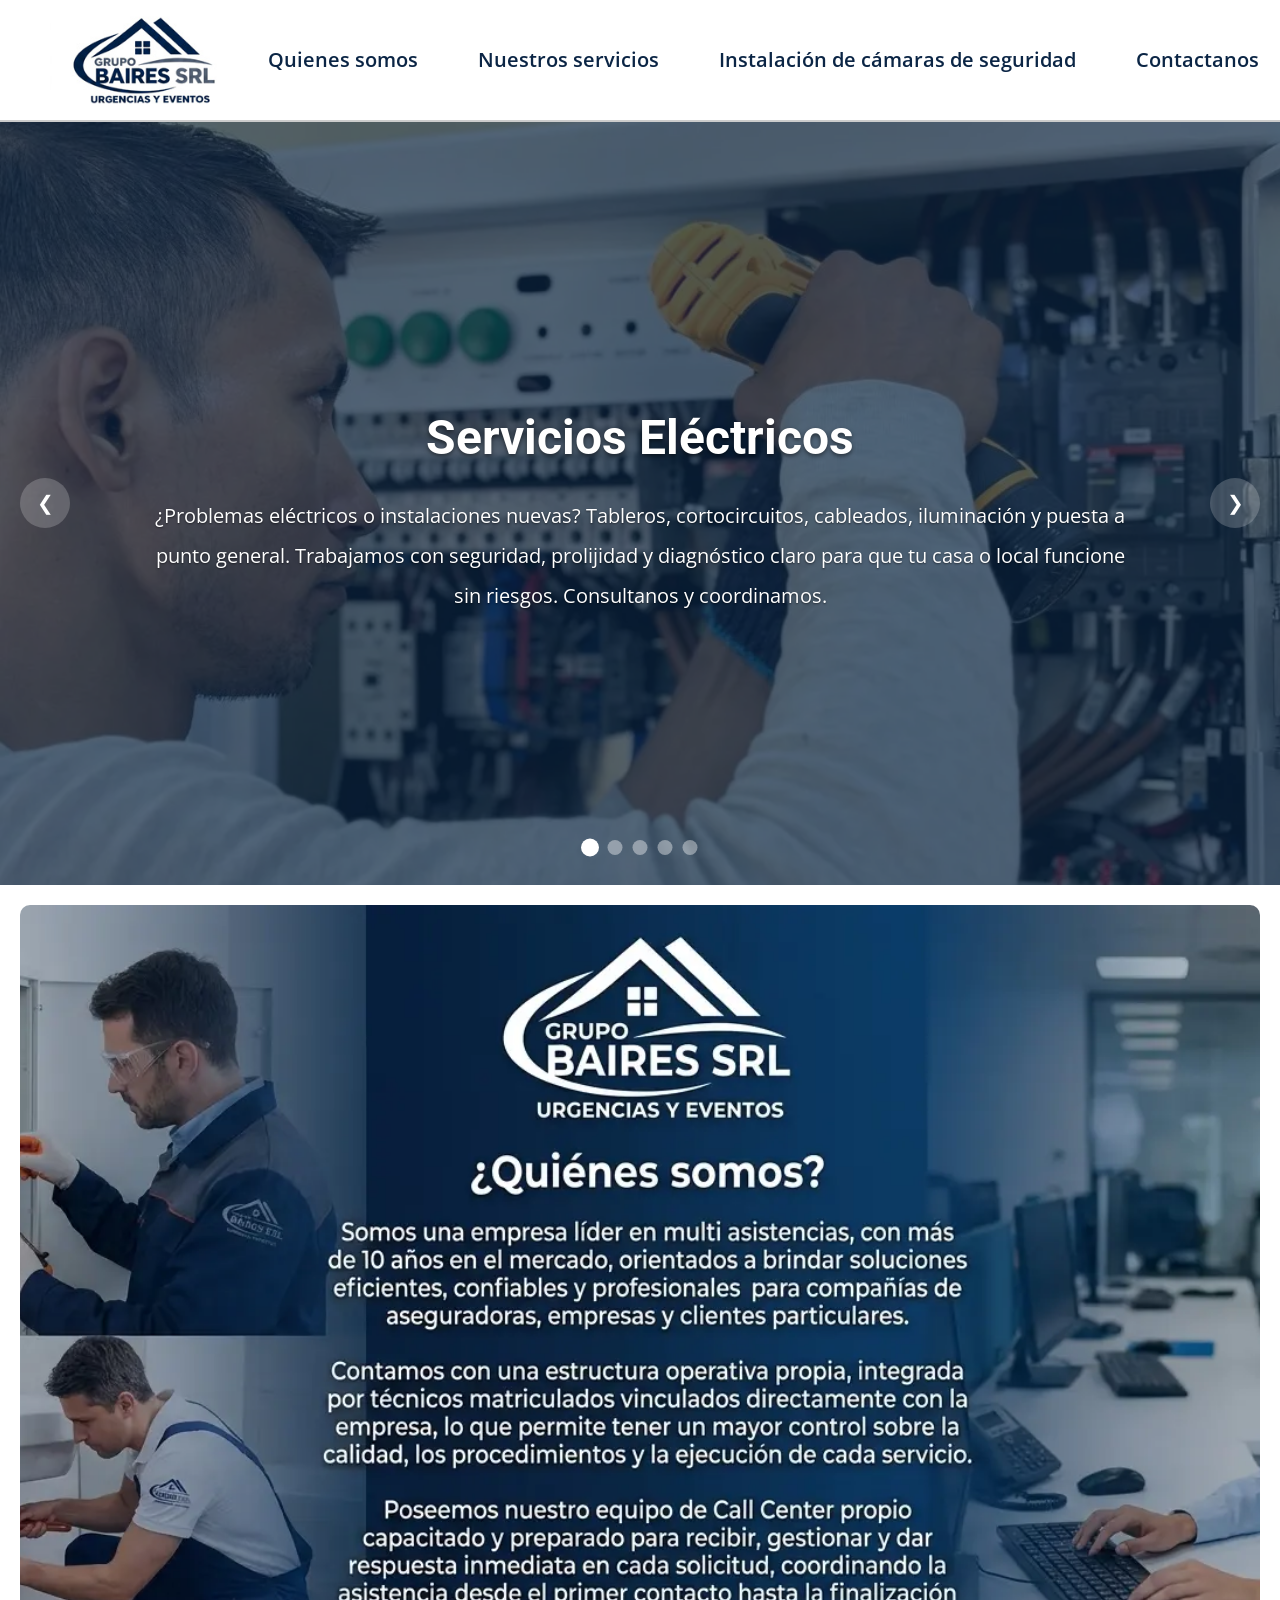
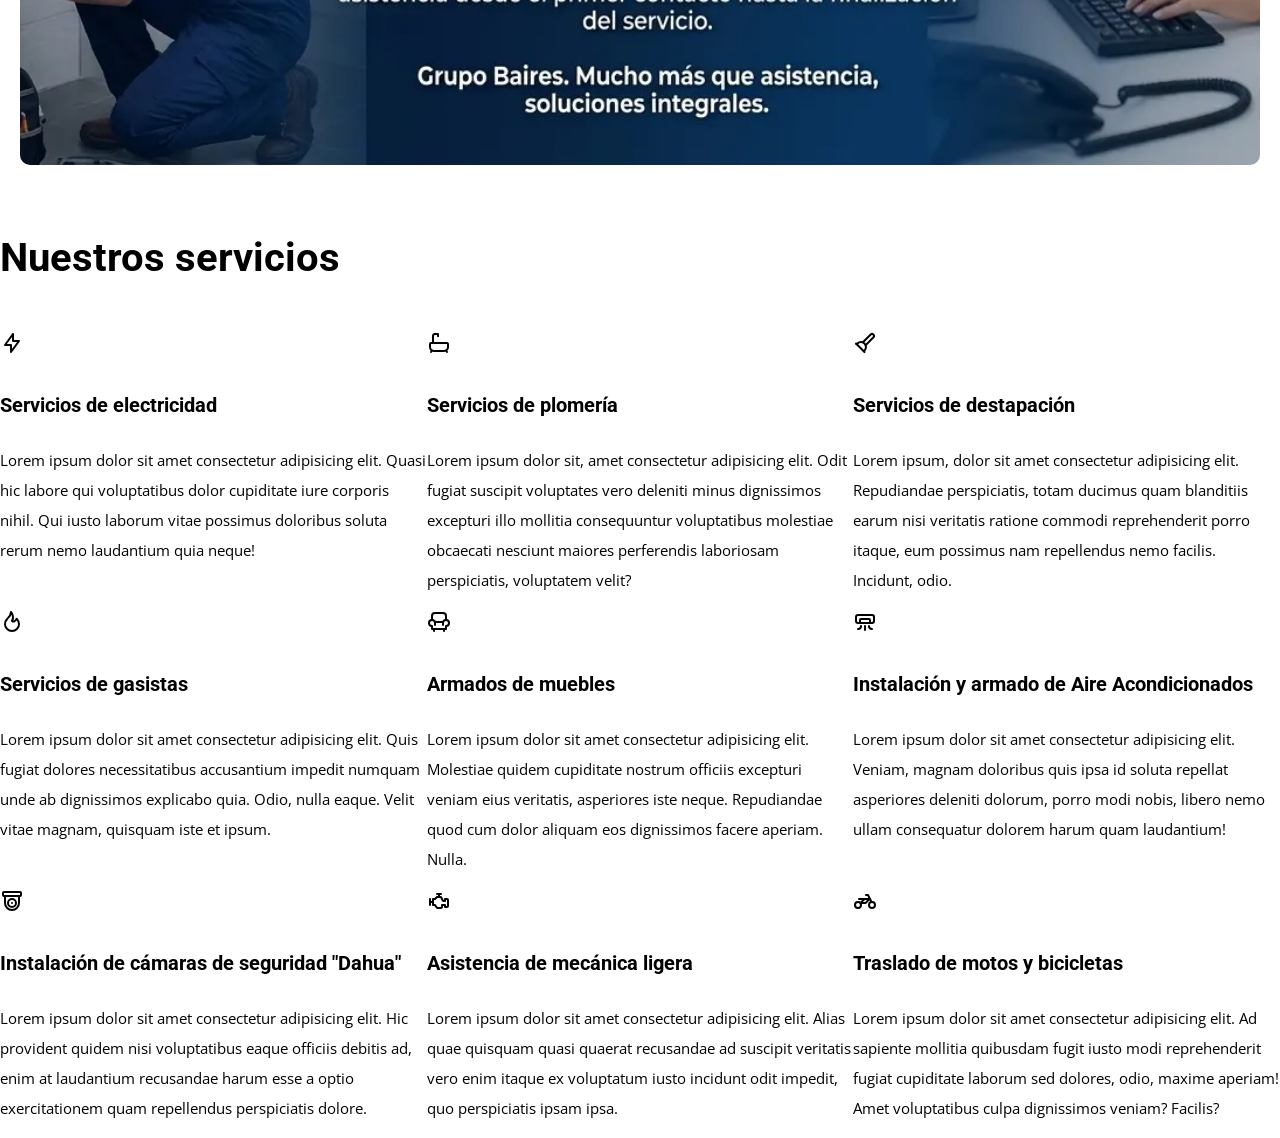
==== Landing Page/Landingpage.html @ 11f23e3d "creación de nuestros servicios e iconos" ====
﻿<!DOCTYPE html>
<html lang="en">
<head>
    <meta charset="UTF-8">
    <meta name="viewport" content="width=device-width, initial-scale=1.0">
    <link rel="stylesheet" href="CSS/style.css">
    <link rel="preload" href="CSS/style.css" as="style">
    <link rel="stylesheet" href="CSS/normalize.css">
    <link rel="preload" href="CSS/normalize.css" as="style">
    <link rel="preconnect" href="https://fonts.googleapis.com">
    <link rel="preconnect" href="https://fonts.gstatic.com" crossorigin>
    <link href="https://fonts.googleapis.com/css2?family=Open+Sans:ital,wght@0,300..800;1,300..800&family=Roboto:ital,wght@0,100..900;1,100..900&display=swap" rel="stylesheet">
    <title>GrupoBaires</title>
</head>
<body>
    <header class="header">
        <a href="Landingpage.html" class="header__logo">
            <img class="logoHeader" src="Assets/LogoHeader.jpg" alt="logo Grupo Baires">
        </a>
        <nav class="navegacion">
            <input type="checkbox" id="menu-toggle" class="menu-toggle">
            <label for="menu-toggle" class="menu-label">
                <span class="menu-line"></span>
                <span class="menu-line"></span>
                <span class="menu-line"></span>
            </label>
            <ul class="navegacion__lista">
                <li><a class="navegacion__enlace" href="#sobre-nosotros">Quienes somos</a></li>
                 <!--   
                Activar planes al momento de tenerlo
                 <li><a class="navegacion__enlace" href="#">Planes</a></li> 
                -->
                 <li><a class="navegacion__enlace" href="#cards-servicios">Nuestros servicios</a></li>
                <li><a class="navegacion__enlace" href="#">Instalación de cámaras de seguridad</a></li>
                <li><a class="navegacion__enlace" href="#">Contactanos</a></li>
                <li><a class="navegacion__enlace" href="#">Corporativo</a></li>
            </ul>
        </nav>
    </header>
    <main>
<!-- ==============================================CAROUSEL===================================================-->
        
        <section class="carousel">
            <div class="carousel__container">
                <div class="carousel__slides">
                    <div class="carousel__slide carousel__slide--active" style="background-image: url('Assets/Electricista.webp')">
                        <div class="carousel__overlay"></div>
                        <div class="carousel__content">
                            <h2 class="carousel__title">Servicios Eléctricos</h2>
                            <p class="carousel__text">¿Problemas eléctricos o instalaciones nuevas?
Tableros, cortocircuitos, cableados, iluminación y puesta a punto general. Trabajamos con seguridad, prolijidad y diagnóstico claro para que tu casa o local funcione sin riesgos.
Consultanos y coordinamos.</p>
                        </div>
                    </div>
                    <div class="carousel__slide" style="background-image: url('Assets/Plomeria.webp')">
                        <div class="carousel__overlay"></div>
                        <div class="carousel__content">
                            <h2 class="carousel__title">Plomería</h2>
                            <p class="carousel__text">Filtraciones, pérdidas, griferías, cañerías, tanques y destapaciones. Atendemos desde el arreglo puntual hasta el mantenimiento integral, cuidando cada detalle.
                            Escribinos y te asesoramos.</p>
                        </div>
                    </div>
                    <div class="carousel__slide" style="background-image: url('Assets/tecnicoaire.webp')">
                        <div class="carousel__overlay"></div>
                        <div class="carousel__content">
                            <h2 class="carousel__title">Servicio de instalación y mantenimiento de aires acondicionados</h2>
                            <p class="carousel__text">¿Necesitás instalar tu aire acondicionado? Trabajo prolijo, seguro y con presupuesto claro. Escribinos y coordinamos visita.</p>
                        </div>
                    </div>
                    
                    <div class="carousel__slide" style="background-image: url('Assets/camara.webp')">
                        <div class="carousel__overlay"></div>
                        <div class="carousel__content">
                            <h2 class="carousel__title">Instalación de cámaras de seguridad</h2>
                            <p class="carousel__text">Instalamos sistemas de videovigilancia Dahua con imagen en alta definición, visión nocturna y acceso remoto en tiempo real. Cableado prolijo, configuración completa y asesoramiento en los puntos clave de cobertura.
                            Consultanos por presupuesto a medida.</p>
                        </div>
                    </div>
                    
                    <div class="carousel__slide" style="background-image: url('Assets/CallCenter.webp')">
                        <div class="carousel__overlay"></div>
                        <div class="carousel__content">
                            <h2 class="carousel__title">Centro de Llamadas</h2>
                            <p class="carousel__text">Contamos con Call Center propio las 24 horas, los 7 días de la semana. Sin bots eternos ni demoras: atención directa para urgencias, seguimiento de casos y coordinación inmediata.
                            Grupo Baires SRL — Tu urgencia no espera, nosotros tampoco.</p>
                        </div>
                    </div>
                </div>

                <button class="carousel__btn carousel__btn--prev">&#10094;</button>
                <button class="carousel__btn carousel__btn--next">&#10095;</button>

                <div class="carousel__indicators" id="carousel-indicators">
                    <!-- Los indicadores se generan automáticamente por JS -->
                </div>
            </div>
        </section>

<!--=============================================Quienes Somos========================================================-->
        
        <section id="sobre-nosotros" class="quienesSomos">
            <div class="quienesSomos__Imagen"></div>
        </section>

<!--=========================================Nuestros Servicios=======================================================-->
        <div class="nuestros__servicios">
            <h2 class="nuestros__servicios--titulo">Nuestros servicios</h2>
        </div>

        <section id="cards-servicios" class="box__card">
            <div class="box__card--servicio">
                <img src="Assets/icons/rayo.svg">
                <h3 class="box__card--h3">Servicios de electricidad</h3>
                <p class="box__card--parrafo">Lorem ipsum dolor sit amet consectetur adipisicing elit. Quasi hic labore qui voluptatibus dolor cupiditate iure corporis nihil. Qui iusto laborum vitae possimus doloribus soluta rerum nemo laudantium quia neque!</p>
            </div>
            <div class="box__card--servicio">
               <img src="Assets/icons/bath.svg">
                <h3 class="box__card--h3">Servicios de plomería</h3>
                <p class="box__card--parrafo">Lorem ipsum dolor sit, amet consectetur adipisicing elit. Odit fugiat suscipit voluptates vero deleniti minus dignissimos excepturi illo mollitia consequuntur voluptatibus molestiae obcaecati nesciunt maiores perferendis laboriosam perspiciatis, voluptatem velit?</p>
            </div>
            <div class="box__card--servicio">
                <img src="Assets/icons/destapacion.svg">
                <h3 class="box__card--h3">Servicios de destapación</h3>
                <p class="box__card--parrafo">Lorem ipsum, dolor sit amet consectetur adipisicing elit. Repudiandae perspiciatis, totam ducimus quam blanditiis earum nisi veritatis ratione commodi reprehenderit porro itaque, eum possimus nam repellendus nemo facilis. Incidunt, odio.</p>
            </div>
            <div class="box__card--servicio">
                <img src="Assets/icons/flame.svg">
                <h3 class="box__card--h3">Servicios de gasistas</h3>
                <p class="box__card--parrafo">Lorem ipsum dolor sit amet consectetur adipisicing elit. Quis fugiat dolores necessitatibus accusantium impedit numquam unde ab dignissimos explicabo quia. Odio, nulla eaque. Velit vitae magnam, quisquam iste et ipsum.</p>
            </div>
            <div class="box__card--servicio">
                <img src="Assets/icons/armchair-2.svg">
                <h3 class="box__card--h3">Armados de muebles</h3>
                <p class="box__card--parrafo">Lorem ipsum dolor sit amet consectetur adipisicing elit. Molestiae quidem cupiditate nostrum officiis excepturi veniam eius veritatis, asperiores iste neque. Repudiandae quod cum dolor aliquam eos dignissimos facere aperiam. Nulla.</p>
            </div>
            <div class="box__card--servicio">
                <img src="Assets/icons/air-conditioning.svg">
                <h3 class="box__card--h3">Instalación y armado de Aire Acondicionados</h3>
                <p class="box__card--parrafo">Lorem ipsum dolor sit amet consectetur adipisicing elit. Veniam, magnam doloribus quis ipsa id soluta repellat asperiores deleniti dolorum, porro modi nobis, libero nemo ullam consequatur dolorem harum quam laudantium!</p>
            </div>
            <div class="box__card--servicio">
                <img src="Assets/icons/device-cctv.svg">
                <h3 class="box__card--h3">Instalación de cámaras de seguridad "Dahua"</h3>
                <p class="box__card--parrafo">Lorem ipsum dolor sit amet consectetur adipisicing elit. Hic provident quidem nisi voluptatibus eaque officiis debitis ad, enim at laudantium recusandae harum esse a optio exercitationem quam repellendus perspiciatis dolore.</p>
            </div>
            <div class="box__card--servicio">
                <img src="Assets/icons/engine.svg">
                <h3 class="box__card--h3">Asistencia de mecánica ligera</h3>
                <p class="box__card--parrafo">Lorem ipsum dolor sit amet consectetur adipisicing elit. Alias quae quisquam quasi quaerat recusandae ad suscipit veritatis vero enim itaque ex voluptatum iusto incidunt odit impedit, quo perspiciatis ipsam ipsa.</p>
            </div>
            <div class="box__card--servicio">
                <img src="Assets/icons/motorbike.svg">
                <h3 class="box__card--h3">Traslado de motos y bicicletas</h3>
                <p class="box__card--parrafo">Lorem ipsum dolor sit amet consectetur adipisicing elit. Ad sapiente mollitia quibusdam fugit iusto modi reprehenderit fugiat cupiditate laborum sed dolores, odio, maxime aperiam! Amet voluptatibus culpa dignissimos veniam? Facilis?</p>
            </div>
        </section>


    </main>
    <script>
        const slides = document.querySelectorAll('.carousel__slide');
        const totalSlides = slides.length;
        let currentSlide = 0;
        const indicatorsContainer = document.getElementById('carousel-indicators');

        // Generar indicadores dinámicamente
        slides.forEach((_, i) => {
            const span = document.createElement('span');
            span.classList.add('carousel__indicator');
            if (i === 0) span.classList.add('carousel__indicator--active');
            span.setAttribute('data-slide', i);
            span.addEventListener('click', () => {
                updateSlide(i);
                resetTimer();
            });
            indicatorsContainer.appendChild(span);
        });

        const indicators = document.querySelectorAll('.carousel__indicator');

        function updateSlide(index) {
            currentSlide = index;
            slides.forEach((slide, i) => {
                slide.classList.toggle('carousel__slide--active', i === currentSlide);
            });
            indicators.forEach((ind, i) => {
                ind.classList.toggle('carousel__indicator--active', i === currentSlide);
            });
        }

        function nextSlide() {
            currentSlide = (currentSlide + 1) % totalSlides;
            updateSlide(currentSlide);
        }

        function prevSlide() {
            currentSlide = (currentSlide - 1 + totalSlides) % totalSlides;
            updateSlide(currentSlide);
        }

        document.querySelector('.carousel__btn--next').addEventListener('click', () => {
            nextSlide();
            resetTimer();
        });

        document.querySelector('.carousel__btn--prev').addEventListener('click', () => {
            prevSlide();
            resetTimer();
        });

        indicators.forEach(ind => {
            ind.addEventListener('click', () => {
                const index = parseInt(ind.getAttribute('data-slide'));
                updateSlide(index);
                resetTimer();
            });
        });

        let timer = setInterval(nextSlide, 10000);

        function resetTimer() {
            clearInterval(timer);
            timer = setInterval(nextSlide, 10000);
        }
    </script>
</body>
</html>
---- Landing Page/CSS/style.css ----
:root{
    --azulMarino: #0B2545;
    --azulAcero: #134074;
    --grisMuyclaro: #EEF4F8;
    --blanco: #ffffff;
    --grisNeutro: #94A3B8;
    --fuenteHeading: 'Roboto', sans-serif;
    --fuenteParrafo: 'Open Sans', sans-serif;
}

/* Globales */

html{
    font-size: 62.5%;
    box-sizing: border-box;
}
html {
    scroll-behavior: smooth;
}

*, *:before, *:after{
    box-sizing: inherit;
}

body{
    font-size: 16px;
    font-family: var(--fuenteParrafo);
    line-height: 2;
    margin: 0;
}

h1, h2, h3,h4 {
    font-family: var(--fuenteHeading);
}
h1{
    font-size: 4.8rem;
}
h2 {
    font-size: 4rem;
}
h3{
    font-size: 3.2rem;
}
h4{
    font-size: 2.8rem;
}

/* Header */

.header {
  display: flex;
  justify-content: space-between;
  align-items: center;
  padding: 1rem 5rem;
  position: fixed;
  top: 0;
  left: 0;
  width: 100%;
  z-index: 1000;
  border-bottom: 0.2rem solid #ccc;
  background: var(--blanco);
}

/* Espacio para que el contenido no quede debajo del header fijo */
body {
    padding-top: 12rem;
}

/* Scroll suave al navegar por anclas */
html {
    scroll-behavior: smooth;
    scroll-padding-top: 12rem; /* Evita que el header tape el inicio de la sección */
}

.header__logo {
    width: 100%;
    text-align: left;
}

.logoHeader {
    height: 10rem;
    width: auto;
    display: block;
}

/* Navegación desktop */
.navegacion {
    margin: 0;
}

.navegacion__lista {
    display: flex;
    gap: 4rem;
    list-style: none;
    margin: 0;
    padding: 0;
}

.navegacion__enlace {
    font-size: 2rem;
    text-decoration: none;
    color: var(--azulMarino);
    font-weight: 600;
    padding: 0.5rem 1rem;
    border-radius: 0.5rem;
    transition: background 0.3s ease, color 0.3s ease;
    white-space: nowrap;
}

.navegacion__enlace:hover {
    background: var(--azulAcero);
    color: var(--blanco);
}

/* Checkbox para menú móvil (oculto) */
.menu-toggle {
    display: none;
}

/* Etiqueta hamburguesa - 3 rayas */
.menu-label {
    display: none;
    cursor: pointer;
    width: 3rem;
    height: 2rem;
    position: relative;
    z-index: 1001;
}

.menu-line {
    display: block;
    width: 100%;
    height: 0.3rem;
    background: var(--azulMarino);
    margin: 0.4rem 0;
    transition: all 0.3s ease;
    border-radius: 0.2rem;
}

/* Animación al abrir menú */
.menu-toggle:checked ~ .menu-label .menu-line:nth-child(1) {
    transform: rotate(45deg) translate(0.5rem, 0.5rem);
}
.menu-toggle:checked ~ .menu-label .menu-line:nth-child(2) {
    opacity: 0;
}
.menu-toggle:checked ~ .menu-label .menu-line:nth-child(3) {
    transform: rotate(-45deg) translate(0.5rem, -0.5rem);
}

/* Responsive - Tablets */
@media (max-width: 1024px) {
    html {
        font-size: 55%;
    }
    .header {
        padding: 1rem 4rem;
    }
    .navegacion__lista {
        gap: 3rem;
    }
}

/* Responsive - Móviles */
@media (max-width: 768px) {
    .header {
        padding: 1rem 2rem;
        flex-direction: column;
    }

    .header__logo {
        width: 100%;
        text-align: center;
        margin-bottom: 1rem;
    }

    .logoHeader {
        height: 10rem;
        width: auto;
        display: block;
        margin: 0 auto;
    }

    .menu-label {
        display: block;
    }

    .navegacion {
        width: 100%;
        margin-top: 1rem;
    }

    .navegacion__lista {
        flex-direction: column;
        gap: 2rem;
        width: 100%;
        text-align: center;
        padding: 2rem 0;
        background: var(--grisMuyclaro);
        position: absolute;
        top: 100%;
        left: 0;
        right: 0;
        display: none;
        box-shadow: 0 2rem 1rem rgba(0,0,0,0.1);
        z-index: 999;
    }

    .navegacion__enlace {
        font-size: 2.5rem;
        display: block;
        padding: 1rem 0;
    }

    /* Mostrar menú cuando se activa el checkbox */
    .menu-toggle:checked ~ .navegacion__lista {
        display: flex;
    }
}

/* Móviles muy pequeños */
@media (max-width: 480px) {
    html {
        font-size: 50%;
    }
    .header {
        padding: 1rem 1.5rem;
    }
}

/* ========================================
   CARRUSEL DINÁMICO
   ======================================== */

.carousel {
    width: 100%;
    height: 85vh;
    overflow: hidden;
    position: relative;
    display: flex;
    align-items: center;
    justify-content: center;
}

.carousel__container {
    width: 100%;
    height: 100%;
    position: relative;
    overflow: hidden;
}

.carousel__slides {
    width: 100%;
    height: 100%;
    position: relative;
}

.carousel__slide {
    position: absolute;
    top: 0;
    left: 0;
    width: 100%;
    height: 100%;
    background-size: cover;
    background-position: center;
    background-repeat: no-repeat;
    display: flex;
    align-items: center;
    justify-content: center;
    opacity: 0;
    visibility: hidden;
    transition: opacity 1.5s ease-in-out, transform 1.5s ease-in-out;
    transform: scale(1);
}

.carousel__slide--active {
    opacity: 1;
    visibility: visible;
    z-index: 1;
}

.carousel__slide:hover {
    transform: scale(1.02);
}

.carousel__overlay {
    position: absolute;
    top: 0;
    left: 0;
    width: 100%;
    height: 100%;
    background: rgba(11, 37, 69, 0.7); /* --azulMarino con 70% opacidad */
    z-index: 1;
}

.carousel__content {
    position: relative;
    z-index: 2;
    color: var(--blanco);
    text-align: center;
    padding: 0 2rem;
    max-width: 80%;
}

.carousel__title {
    font-family: var(--fuenteHeading);
    font-size: 4.8rem;
    margin: 0 0 1rem 0;
    text-shadow: 0 0.2rem 0.4rem rgba(0, 0, 0, 0.5);
}

.carousel__text {
    font-family: var(--fuenteParrafo);
    font-size: 2rem;
    margin: 0;
    text-shadow: 0 0.1rem 0.2rem rgba(0, 0, 0, 0.5);
}

/* Botones de navegación */
.carousel__btn {
    position: absolute;
    top: 50%;
    transform: translateY(-50%);
    background: rgba(255, 255, 255, 0.2);
    border: none;
    color: var(--blanco);
    width: 5rem;
    height: 5rem;
    border-radius: 50%;
    font-size: 2rem;
    cursor: pointer;
    z-index: 3;
    transition: background 0.3s ease, transform 0.2s ease;
    display: flex;
    align-items: center;
    justify-content: center;
    line-height: 1;
}

.carousel__btn:hover {
    background: rgba(255, 255, 255, 0.4);
    transform: translateY(-50%) scale(1.1);
}

.carousel__btn--prev {
    left: 2rem;
}

.carousel__btn--next {
    right: 2rem;
}

/* Indicadores */
.carousel__indicators {
    position: absolute;
    bottom: 3rem;
    left: 50%;
    transform: translateX(-50%);
    display: flex;
    gap: 1rem;
    z-index: 3;
}

.carousel__indicator {
    width: 1.5rem;
    height: 1.5rem;
    border-radius: 50%;
    background: rgba(255, 255, 255, 0.4);
    cursor: pointer;
    transition: background 0.3s ease, transform 0.2s ease;
    border: none;
}

.carousel__indicator--active {
    background: var(--blanco);
    transform: scale(1.2);
}

.carousel__indicator:hover {
    background: rgba(255, 255, 255, 0.7);
}

/* Responsive Tablets (<= 1024px) */
@media (max-width: 1024px) {
    .carousel__title {
        font-size: 3.6rem;
    }
    .carousel__text {
        font-size: 1.8rem;
    }
}

/* Responsive Móviles (<= 768px) */
@media (max-width: 768px) {
    .carousel {
        height: 70vh;
    }
    .carousel__title {
        font-size: 2.8rem;
    }
    .carousel__text {
        font-size: 1.6rem;
        padding: 0 1rem;
    }
    .carousel__btn {
        width: 4rem;
        height: 4rem;
        font-size: 1.5rem;
    }
    .carousel__btn--prev {
        left: 1rem;
    }
    .carousel__btn--next {
        right: 1rem;
    }
    .carousel__indicators {
        bottom: 1.5rem;
    }
    .carousel__indicator {
        width: 1.2rem;
        height: 1.2rem;
    }
}

/* Móviles muy pequeños (<= 480px) */
@media (max-width: 480px) {
    .carousel__title {
        font-size: 2.2rem;
    }
    .carousel__text {
        font-size: 1.4rem;
    }
}


/* ========================================
   Quienes Somos
   ======================================== */

.quienesSomos {
  width: 100%;
  height: 100vh;
  display: flex;
  align-items: center;
  justify-content: center;
  position: relative;
  overflow: hidden;
  margin: 0 auto; /* Centra el contenedor */
  padding: 2rem;
}

.quienesSomos__Imagen {
  width: 100%;
  height: 100%;
  display: block;
  background-size: cover;
  background-position: center;
  background-repeat: no-repeat;
  border-radius: 1rem;
  position: relative;
  z-index: 1;
}

/* --- Media Queries Quiénes Somos --- */

/* Escritorio de Alta Resolución (1920px y superiores) */
@media (min-width: 1920px) {
    .quienesSomos__Imagen {
        background-image: url('../Assets/quienes_somos.webp');
    }
}

/* Escritorio Estándar / Laptops (Inferior a 1920px hasta 1025px) */
@media (max-width: 1919px) and (min-width: 1025px) {
    .quienesSomos__Imagen {
        background-image: url('../Assets/quienes_somos.webp');
    }
}

/* Tablets (1024px) */
@media (max-width: 1024px) {
    .quienesSomos {
        padding: 1.5rem; /* Margen equitativo */
    }
    .quienesSomos__Imagen {
        background-image: url('../Assets/quienes_somos_moviles.webp');
    }
}

/* Móviles Grandes / Tablets Vertical (768px) */
@media (max-width: 768px) {
    .quienesSomos {
        padding: 1rem; /* Margen equitativo */
    }
    .quienesSomos__Imagen {
        background-image: url('../Assets/quienes_somos_moviles.webp');
    }
}

/* Móviles (412px - S20 Ultra / iPhone 14 Pro Max) */
@media (max-width: 412px) {
    .quienesSomos {
        padding: 1rem;
    }
    .quienesSomos__Imagen {
        background-image: url('../Assets/quienes_somos_moviles.webp');
        background-size: contain; /* Muestra el 100% de la imagen */
    }
}

/* Móviles (390px - iPhone 12/13/14/15) */
@media (max-width: 390px) {
    .quienesSomos {
        padding: 1rem;
    }
    .quienesSomos__Imagen {
        background-image: url('../Assets/quienes_somos_moviles.webp');
        background-size: contain; /* Muestra el 100% de la imagen */
    }
}

/* Móviles Pequeños (360px - S10 / Moto G) */
@media (max-width: 360px) {
    .quienesSomos {
        padding: 0.8rem;
    }
    .quienesSomos__Imagen {
        background-image: url('../Assets/quienes_somos_moviles.webp');
        background-size: contain;
    }
}

/* ----------------------------- seccion de  "nuestros servicios" ---------------------------------------- */

.box__card{
    display: grid;
    grid-template-columns: repeat(3, 1fr);
}

.box__card--servicio h3{
    font-size: 2rem;
    font-family: var(--fuenteHeading);
}

.box__card--servicio p{
    font-size: 1.5rem;
    font-family: var(--fuenteParrafo);
}
---- Landing Page/CSS/style.css ----
:root{
    --azulMarino: #0B2545;
    --azulAcero: #134074;
    --grisMuyclaro: #EEF4F8;
    --blanco: #ffffff;
    --grisNeutro: #94A3B8;
    --fuenteHeading: 'Roboto', sans-serif;
    --fuenteParrafo: 'Open Sans', sans-serif;
}

/* Globales */

html{
    font-size: 62.5%;
    box-sizing: border-box;
}
html {
    scroll-behavior: smooth;
}

*, *:before, *:after{
    box-sizing: inherit;
}

body{
    font-size: 16px;
    font-family: var(--fuenteParrafo);
    line-height: 2;
    margin: 0;
}

h1, h2, h3,h4 {
    font-family: var(--fuenteHeading);
}
h1{
    font-size: 4.8rem;
}
h2 {
    font-size: 4rem;
}
h3{
    font-size: 3.2rem;
}
h4{
    font-size: 2.8rem;
}

/* Header */

.header {
  display: flex;
  justify-content: space-between;
  align-items: center;
  padding: 1rem 5rem;
  position: fixed;
  top: 0;
  left: 0;
  width: 100%;
  z-index: 1000;
  border-bottom: 0.2rem solid #ccc;
  background: var(--blanco);
}

/* Espacio para que el contenido no quede debajo del header fijo */
body {
    padding-top: 12rem;
}

/* Scroll suave al navegar por anclas */
html {
    scroll-behavior: smooth;
    scroll-padding-top: 12rem; /* Evita que el header tape el inicio de la sección */
}

.header__logo {
    width: 100%;
    text-align: left;
}

.logoHeader {
    height: 10rem;
    width: auto;
    display: block;
}

/* Navegación desktop */
.navegacion {
    margin: 0;
}

.navegacion__lista {
    display: flex;
    gap: 4rem;
    list-style: none;
    margin: 0;
    padding: 0;
}

.navegacion__enlace {
    font-size: 2rem;
    text-decoration: none;
    color: var(--azulMarino);
    font-weight: 600;
    padding: 0.5rem 1rem;
    border-radius: 0.5rem;
    transition: background 0.3s ease, color 0.3s ease;
    white-space: nowrap;
}

.navegacion__enlace:hover {
    background: var(--azulAcero);
    color: var(--blanco);
}

/* Checkbox para menú móvil (oculto) */
.menu-toggle {
    display: none;
}

/* Etiqueta hamburguesa - 3 rayas */
.menu-label {
    display: none;
    cursor: pointer;
    width: 3rem;
    height: 2rem;
    position: relative;
    z-index: 1001;
}

.menu-line {
    display: block;
    width: 100%;
    height: 0.3rem;
    background: var(--azulMarino);
    margin: 0.4rem 0;
    transition: all 0.3s ease;
    border-radius: 0.2rem;
}

/* Animación al abrir menú */
.menu-toggle:checked ~ .menu-label .menu-line:nth-child(1) {
    transform: rotate(45deg) translate(0.5rem, 0.5rem);
}
.menu-toggle:checked ~ .menu-label .menu-line:nth-child(2) {
    opacity: 0;
}
.menu-toggle:checked ~ .menu-label .menu-line:nth-child(3) {
    transform: rotate(-45deg) translate(0.5rem, -0.5rem);
}

/* Responsive - Tablets */
@media (max-width: 1024px) {
    html {
        font-size: 55%;
    }
    .header {
        padding: 1rem 4rem;
    }
    .navegacion__lista {
        gap: 3rem;
    }
}

/* Responsive - Móviles */
@media (max-width: 768px) {
    .header {
        padding: 1rem 2rem;
        flex-direction: column;
    }

    .header__logo {
        width: 100%;
        text-align: center;
        margin-bottom: 1rem;
    }

    .logoHeader {
        height: 10rem;
        width: auto;
        display: block;
        margin: 0 auto;
    }

    .menu-label {
        display: block;
    }

    .navegacion {
        width: 100%;
        margin-top: 1rem;
    }

    .navegacion__lista {
        flex-direction: column;
        gap: 2rem;
        width: 100%;
        text-align: center;
        padding: 2rem 0;
        background: var(--grisMuyclaro);
        position: absolute;
        top: 100%;
        left: 0;
        right: 0;
        display: none;
        box-shadow: 0 2rem 1rem rgba(0,0,0,0.1);
        z-index: 999;
    }

    .navegacion__enlace {
        font-size: 2.5rem;
        display: block;
        padding: 1rem 0;
    }

    /* Mostrar menú cuando se activa el checkbox */
    .menu-toggle:checked ~ .navegacion__lista {
        display: flex;
    }
}

/* Móviles muy pequeños */
@media (max-width: 480px) {
    html {
        font-size: 50%;
    }
    .header {
        padding: 1rem 1.5rem;
    }
}

/* ========================================
   CARRUSEL DINÁMICO
   ======================================== */

.carousel {
    width: 100%;
    height: 85vh;
    overflow: hidden;
    position: relative;
    display: flex;
    align-items: center;
    justify-content: center;
}

.carousel__container {
    width: 100%;
    height: 100%;
    position: relative;
    overflow: hidden;
}

.carousel__slides {
    width: 100%;
    height: 100%;
    position: relative;
}

.carousel__slide {
    position: absolute;
    top: 0;
    left: 0;
    width: 100%;
    height: 100%;
    background-size: cover;
    background-position: center;
    background-repeat: no-repeat;
    display: flex;
    align-items: center;
    justify-content: center;
    opacity: 0;
    visibility: hidden;
    transition: opacity 1.5s ease-in-out, transform 1.5s ease-in-out;
    transform: scale(1);
}

.carousel__slide--active {
    opacity: 1;
    visibility: visible;
    z-index: 1;
}

.carousel__slide:hover {
    transform: scale(1.02);
}

.carousel__overlay {
    position: absolute;
    top: 0;
    left: 0;
    width: 100%;
    height: 100%;
    background: rgba(11, 37, 69, 0.7); /* --azulMarino con 70% opacidad */
    z-index: 1;
}

.carousel__content {
    position: relative;
    z-index: 2;
    color: var(--blanco);
    text-align: center;
    padding: 0 2rem;
    max-width: 80%;
}

.carousel__title {
    font-family: var(--fuenteHeading);
    font-size: 4.8rem;
    margin: 0 0 1rem 0;
    text-shadow: 0 0.2rem 0.4rem rgba(0, 0, 0, 0.5);
}

.carousel__text {
    font-family: var(--fuenteParrafo);
    font-size: 2rem;
    margin: 0;
    text-shadow: 0 0.1rem 0.2rem rgba(0, 0, 0, 0.5);
}

/* Botones de navegación */
.carousel__btn {
    position: absolute;
    top: 50%;
    transform: translateY(-50%);
    background: rgba(255, 255, 255, 0.2);
    border: none;
    color: var(--blanco);
    width: 5rem;
    height: 5rem;
    border-radius: 50%;
    font-size: 2rem;
    cursor: pointer;
    z-index: 3;
    transition: background 0.3s ease, transform 0.2s ease;
    display: flex;
    align-items: center;
    justify-content: center;
    line-height: 1;
}

.carousel__btn:hover {
    background: rgba(255, 255, 255, 0.4);
    transform: translateY(-50%) scale(1.1);
}

.carousel__btn--prev {
    left: 2rem;
}

.carousel__btn--next {
    right: 2rem;
}

/* Indicadores */
.carousel__indicators {
    position: absolute;
    bottom: 3rem;
    left: 50%;
    transform: translateX(-50%);
    display: flex;
    gap: 1rem;
    z-index: 3;
}

.carousel__indicator {
    width: 1.5rem;
    height: 1.5rem;
    border-radius: 50%;
    background: rgba(255, 255, 255, 0.4);
    cursor: pointer;
    transition: background 0.3s ease, transform 0.2s ease;
    border: none;
}

.carousel__indicator--active {
    background: var(--blanco);
    transform: scale(1.2);
}

.carousel__indicator:hover {
    background: rgba(255, 255, 255, 0.7);
}

/* Responsive Tablets (<= 1024px) */
@media (max-width: 1024px) {
    .carousel__title {
        font-size: 3.6rem;
    }
    .carousel__text {
        font-size: 1.8rem;
    }
}

/* Responsive Móviles (<= 768px) */
@media (max-width: 768px) {
    .carousel {
        height: 70vh;
    }
    .carousel__title {
        font-size: 2.8rem;
    }
    .carousel__text {
        font-size: 1.6rem;
        padding: 0 1rem;
    }
    .carousel__btn {
        width: 4rem;
        height: 4rem;
        font-size: 1.5rem;
    }
    .carousel__btn--prev {
        left: 1rem;
    }
    .carousel__btn--next {
        right: 1rem;
    }
    .carousel__indicators {
        bottom: 1.5rem;
    }
    .carousel__indicator {
        width: 1.2rem;
        height: 1.2rem;
    }
}

/* Móviles muy pequeños (<= 480px) */
@media (max-width: 480px) {
    .carousel__title {
        font-size: 2.2rem;
    }
    .carousel__text {
        font-size: 1.4rem;
    }
}


/* ========================================
   Quienes Somos
   ======================================== */

.quienesSomos {
  width: 100%;
  height: 100vh;
  display: flex;
  align-items: center;
  justify-content: center;
  position: relative;
  overflow: hidden;
  margin: 0 auto; /* Centra el contenedor */
  padding: 2rem;
}

.quienesSomos__Imagen {
  width: 100%;
  height: 100%;
  display: block;
  background-size: cover;
  background-position: center;
  background-repeat: no-repeat;
  border-radius: 1rem;
  position: relative;
  z-index: 1;
}

/* --- Media Queries Quiénes Somos --- */

/* Escritorio de Alta Resolución (1920px y superiores) */
@media (min-width: 1920px) {
    .quienesSomos__Imagen {
        background-image: url('../Assets/quienes_somos.webp');
    }
}

/* Escritorio Estándar / Laptops (Inferior a 1920px hasta 1025px) */
@media (max-width: 1919px) and (min-width: 1025px) {
    .quienesSomos__Imagen {
        background-image: url('../Assets/quienes_somos.webp');
    }
}

/* Tablets (1024px) */
@media (max-width: 1024px) {
    .quienesSomos {
        padding: 1.5rem; /* Margen equitativo */
    }
    .quienesSomos__Imagen {
        background-image: url('../Assets/quienes_somos_moviles.webp');
    }
}

/* Móviles Grandes / Tablets Vertical (768px) */
@media (max-width: 768px) {
    .quienesSomos {
        padding: 1rem; /* Margen equitativo */
    }
    .quienesSomos__Imagen {
        background-image: url('../Assets/quienes_somos_moviles.webp');
    }
}

/* Móviles (412px - S20 Ultra / iPhone 14 Pro Max) */
@media (max-width: 412px) {
    .quienesSomos {
        padding: 1rem;
    }
    .quienesSomos__Imagen {
        background-image: url('../Assets/quienes_somos_moviles.webp');
        background-size: contain; /* Muestra el 100% de la imagen */
    }
}

/* Móviles (390px - iPhone 12/13/14/15) */
@media (max-width: 390px) {
    .quienesSomos {
        padding: 1rem;
    }
    .quienesSomos__Imagen {
        background-image: url('../Assets/quienes_somos_moviles.webp');
        background-size: contain; /* Muestra el 100% de la imagen */
    }
}

/* Móviles Pequeños (360px - S10 / Moto G) */
@media (max-width: 360px) {
    .quienesSomos {
        padding: 0.8rem;
    }
    .quienesSomos__Imagen {
        background-image: url('../Assets/quienes_somos_moviles.webp');
        background-size: contain;
    }
}

/* ----------------------------- seccion de  "nuestros servicios" ---------------------------------------- */

.box__card{
    display: grid;
    grid-template-columns: repeat(3, 1fr);
}

.box__card--servicio h3{
    font-size: 2rem;
    font-family: var(--fuenteHeading);
}

.box__card--servicio p{
    font-size: 1.5rem;
    font-family: var(--fuenteParrafo);
}
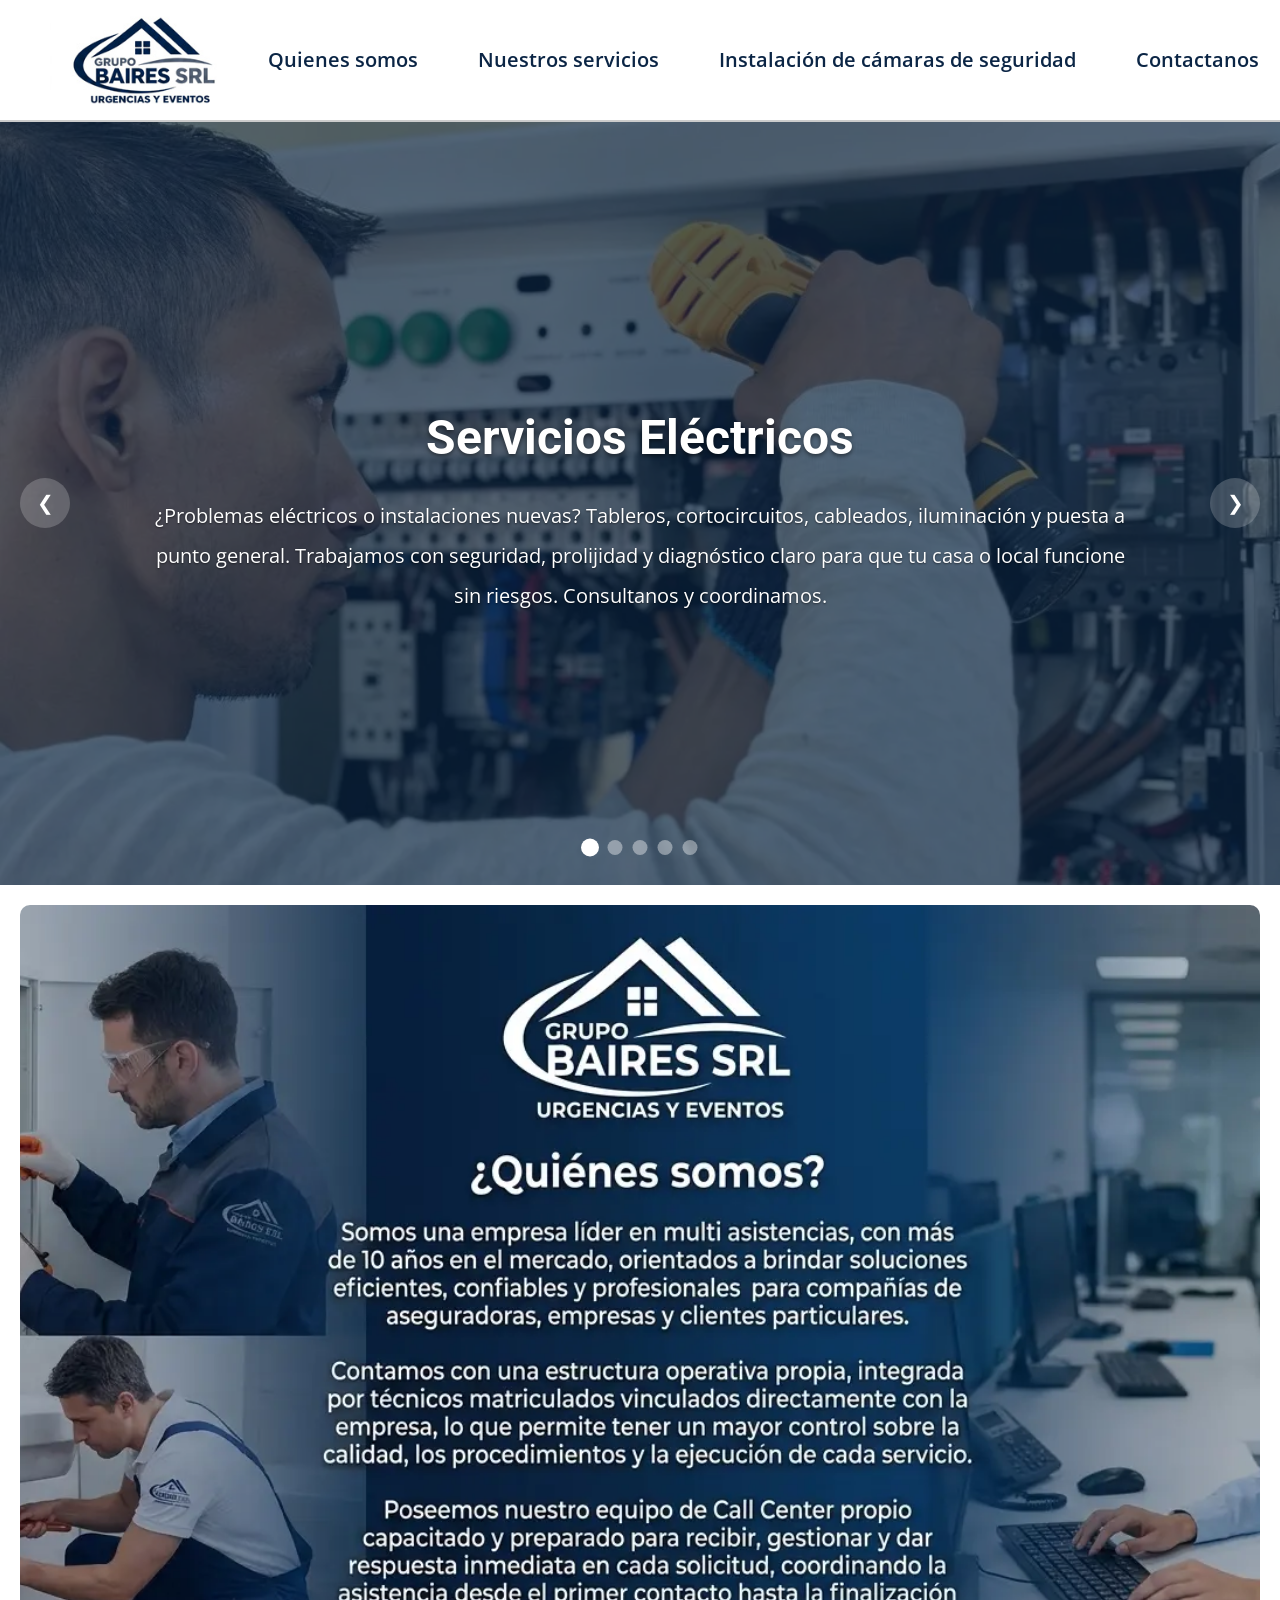
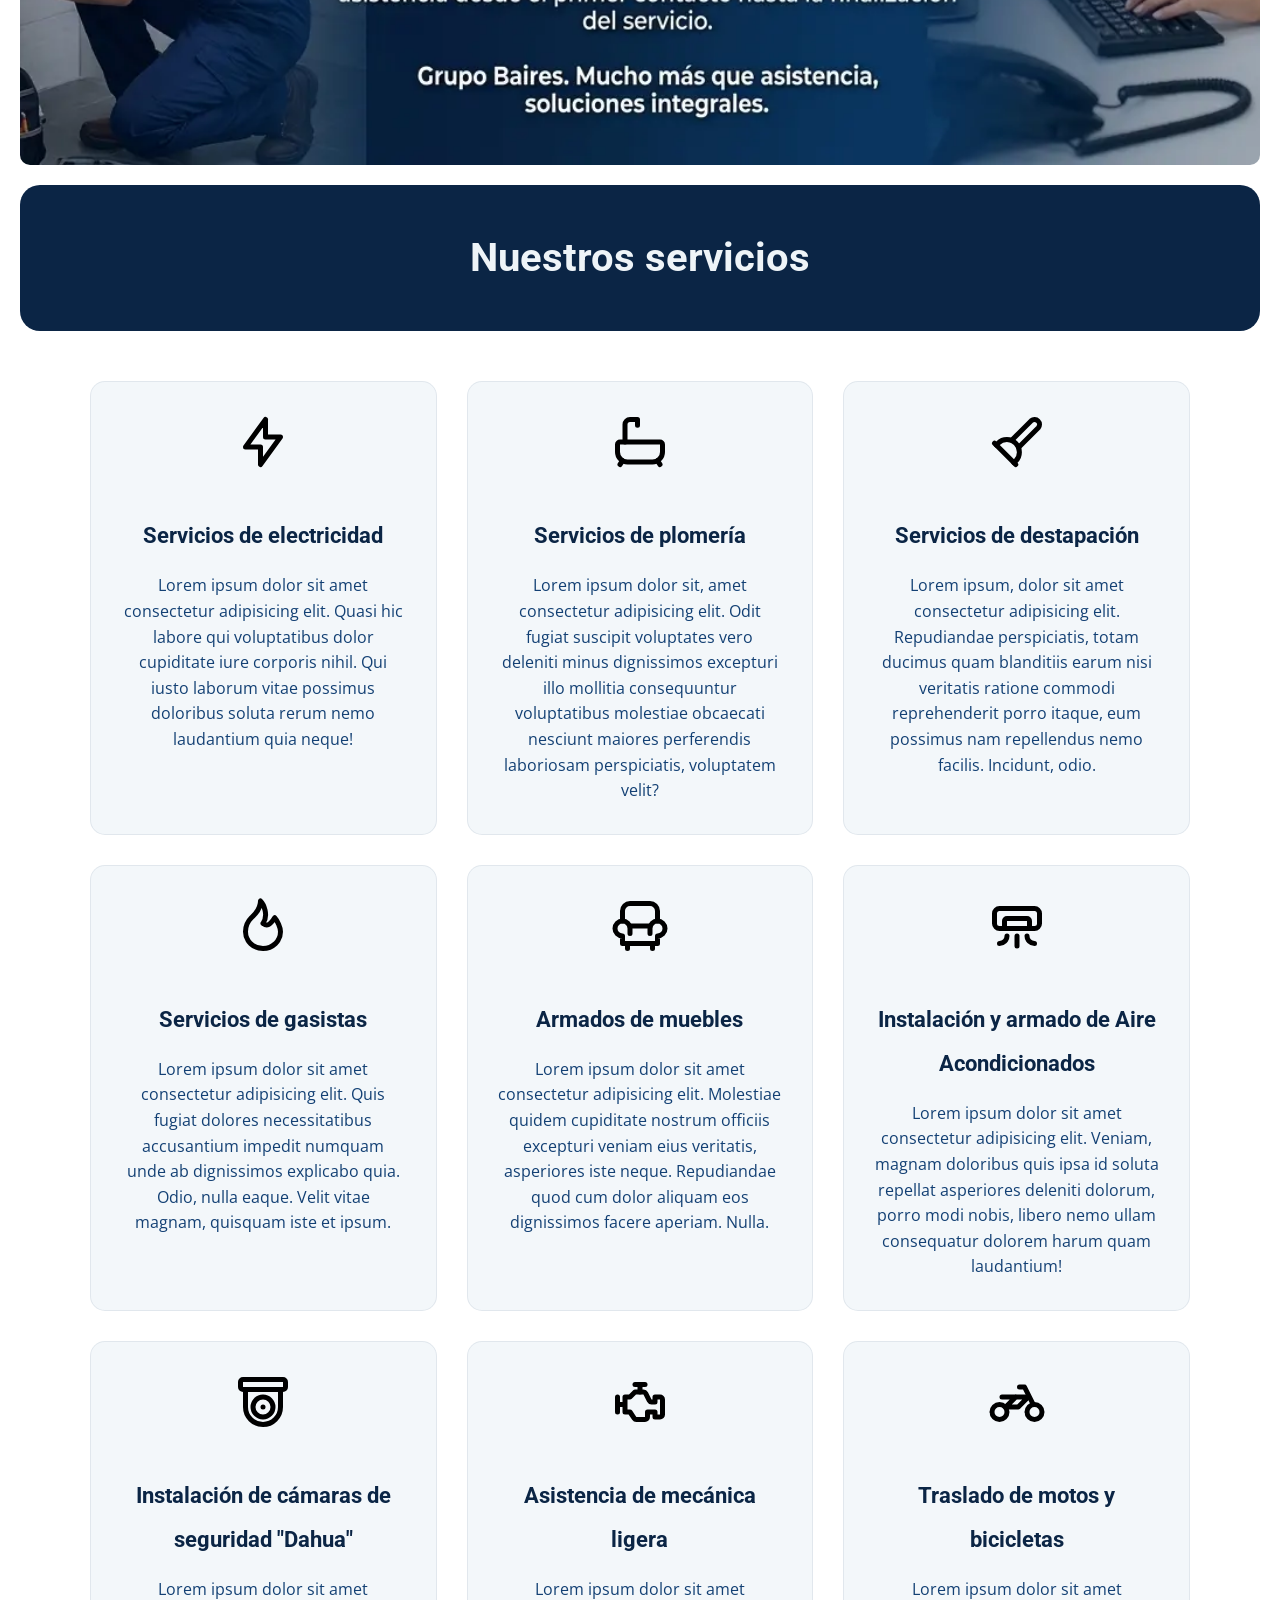
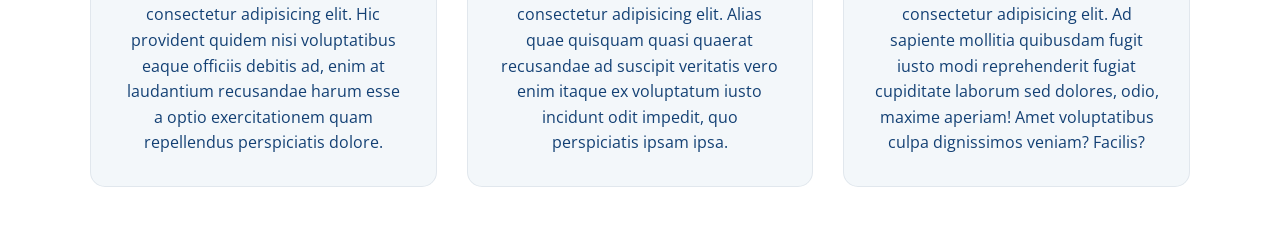
==== commit 8c2903ec: "finalización de nuestros productos" ====
--- a/Landing Page/Landingpage.html
+++ b/Landing Page/Landingpage.html
@@ -55,7 +55,7 @@
                     <div class="carousel__slide" style="background-image: url('Assets/Plomeria.webp')">
                         <div class="carousel__overlay"></div>
                         <div class="carousel__content">
-                            <h2 class="carousel__title">Plomería</h2>
+                            <h2 class="carousel__title">Plomeróa</h2>
                             <p class="carousel__text">Filtraciones, pérdidas, griferías, cañerías, tanques y destapaciones. Atendemos desde el arreglo puntual hasta el mantenimiento integral, cuidando cada detalle.
                             Escribinos y te asesoramos.</p>
                         </div>
@@ -81,8 +81,8 @@
                         <div class="carousel__overlay"></div>
                         <div class="carousel__content">
                             <h2 class="carousel__title">Centro de Llamadas</h2>
-                            <p class="carousel__text">Contamos con Call Center propio las 24 horas, los 7 días de la semana. Sin bots eternos ni demoras: atención directa para urgencias, seguimiento de casos y coordinación inmediata.
-                            Grupo Baires SRL — Tu urgencia no espera, nosotros tampoco.</p>
+                            <p class="carousel__text">Contamos con Call Center propio las 24 horas, los 7 dáas de la semana. Sin bots eternos ni demoras: atención directa para urgencias, seguimiento de casos y coordinación inmediata.
+                            Grupo Baires SRL || Tu urgencia no espera, nosotros tampoco.</p>
                         </div>
                     </div>
                 </div>
@@ -225,3 +225,4 @@
     </script>
 </body>
 </html>
+
--- a/Landing Page/CSS/style.css
+++ b/Landing Page/CSS/style.css
@@ -532,17 +532,79 @@
 
 /* ----------------------------- seccion de  "nuestros servicios" ---------------------------------------- */
 
-.box__card{
+.nuestros__servicios{
+    display: flex;
+    justify-content: center;
+    background-color: var(--azulMarino);
+    border-radius: 2rem;
+    margin: 0 2rem;
+}
+
+.nuestros__servicios--titulo{
+    font-family: var(--fuenteHeading);
+    color: var(--grisMuyclaro);
+}
+
+.box__card {
     display: grid;
-    grid-template-columns: repeat(3, 1fr);
-}
-
-.box__card--servicio h3{
-    font-size: 2rem;
-    font-family: var(--fuenteHeading);
-}
-
-.box__card--servicio p{
-    font-size: 1.5rem;
-    font-family: var(--fuenteParrafo);
-}
+    grid-template-columns: repeat(auto-fit, minmax(30rem, 1fr));
+    gap: 3rem;
+    padding: 5rem;
+    max-width: 120rem;
+    margin: 0 auto;
+}
+
+.box__card--servicio {
+    background-color: rgba(238, 244, 248, 0.7); /* Usando --grisMuyclaro con transparencia */
+    padding: 3rem;
+    border-radius: 1.5rem;
+    text-align: center;
+    transition: transform 0.3s ease, box-shadow 0.3s ease, background-color 0.3s ease;
+    display: flex;
+    flex-direction: column;
+    align-items: center;
+    border: 1px solid rgba(148, 163, 184, 0.2); /* Borde sutil usando --grisNeutro */
+}
+
+.box__card--servicio:hover {
+    transform: translateY(-1rem);
+    background-color: rgba(238, 244, 248, 0.9);
+    box-shadow: 0 1rem 2rem rgba(11, 37, 69, 0.1); /* Sombra usando --azulMarino suave */
+}
+
+.box__card--servicio img {
+    width: 6rem;
+    height: 6rem;
+    margin-bottom: 2rem;
+    transition: transform 0.3s ease;
+}
+
+.box__card--servicio:hover img {
+    transform: scale(1.1);
+}
+
+.box__card--servicio h3 {
+    font-size: 2.2rem;
+    color: var(--azulMarino);
+    margin-bottom: 1.5rem;
+    font-weight: 700;
+}
+
+.box__card--servicio p {
+    font-size: 1.6rem;
+    color: var(--azulAcero);
+    line-height: 1.6;
+    margin: 0;
+}
+
+/* Ajustes Responsive para las Cards */
+@media (max-width: 768px) {
+    .box__card {
+        grid-template-columns: 1fr;
+        padding: 3rem 2rem;
+    }
+    
+    .box__card--servicio {
+        padding: 2.5rem;
+    }
+}
--- a/Landing Page/CSS/style.css
+++ b/Landing Page/CSS/style.css
@@ -532,17 +532,79 @@
 
 /* ----------------------------- seccion de  "nuestros servicios" ---------------------------------------- */
 
-.box__card{
+.nuestros__servicios{
+    display: flex;
+    justify-content: center;
+    background-color: var(--azulMarino);
+    border-radius: 2rem;
+    margin: 0 2rem;
+}
+
+.nuestros__servicios--titulo{
+    font-family: var(--fuenteHeading);
+    color: var(--grisMuyclaro);
+}
+
+.box__card {
     display: grid;
-    grid-template-columns: repeat(3, 1fr);
-}
-
-.box__card--servicio h3{
-    font-size: 2rem;
-    font-family: var(--fuenteHeading);
-}
-
-.box__card--servicio p{
-    font-size: 1.5rem;
-    font-family: var(--fuenteParrafo);
-}
+    grid-template-columns: repeat(auto-fit, minmax(30rem, 1fr));
+    gap: 3rem;
+    padding: 5rem;
+    max-width: 120rem;
+    margin: 0 auto;
+}
+
+.box__card--servicio {
+    background-color: rgba(238, 244, 248, 0.7); /* Usando --grisMuyclaro con transparencia */
+    padding: 3rem;
+    border-radius: 1.5rem;
+    text-align: center;
+    transition: transform 0.3s ease, box-shadow 0.3s ease, background-color 0.3s ease;
+    display: flex;
+    flex-direction: column;
+    align-items: center;
+    border: 1px solid rgba(148, 163, 184, 0.2); /* Borde sutil usando --grisNeutro */
+}
+
+.box__card--servicio:hover {
+    transform: translateY(-1rem);
+    background-color: rgba(238, 244, 248, 0.9);
+    box-shadow: 0 1rem 2rem rgba(11, 37, 69, 0.1); /* Sombra usando --azulMarino suave */
+}
+
+.box__card--servicio img {
+    width: 6rem;
+    height: 6rem;
+    margin-bottom: 2rem;
+    transition: transform 0.3s ease;
+}
+
+.box__card--servicio:hover img {
+    transform: scale(1.1);
+}
+
+.box__card--servicio h3 {
+    font-size: 2.2rem;
+    color: var(--azulMarino);
+    margin-bottom: 1.5rem;
+    font-weight: 700;
+}
+
+.box__card--servicio p {
+    font-size: 1.6rem;
+    color: var(--azulAcero);
+    line-height: 1.6;
+    margin: 0;
+}
+
+/* Ajustes Responsive para las Cards */
+@media (max-width: 768px) {
+    .box__card {
+        grid-template-columns: 1fr;
+        padding: 3rem 2rem;
+    }
+    
+    .box__card--servicio {
+        padding: 2.5rem;
+    }
+}
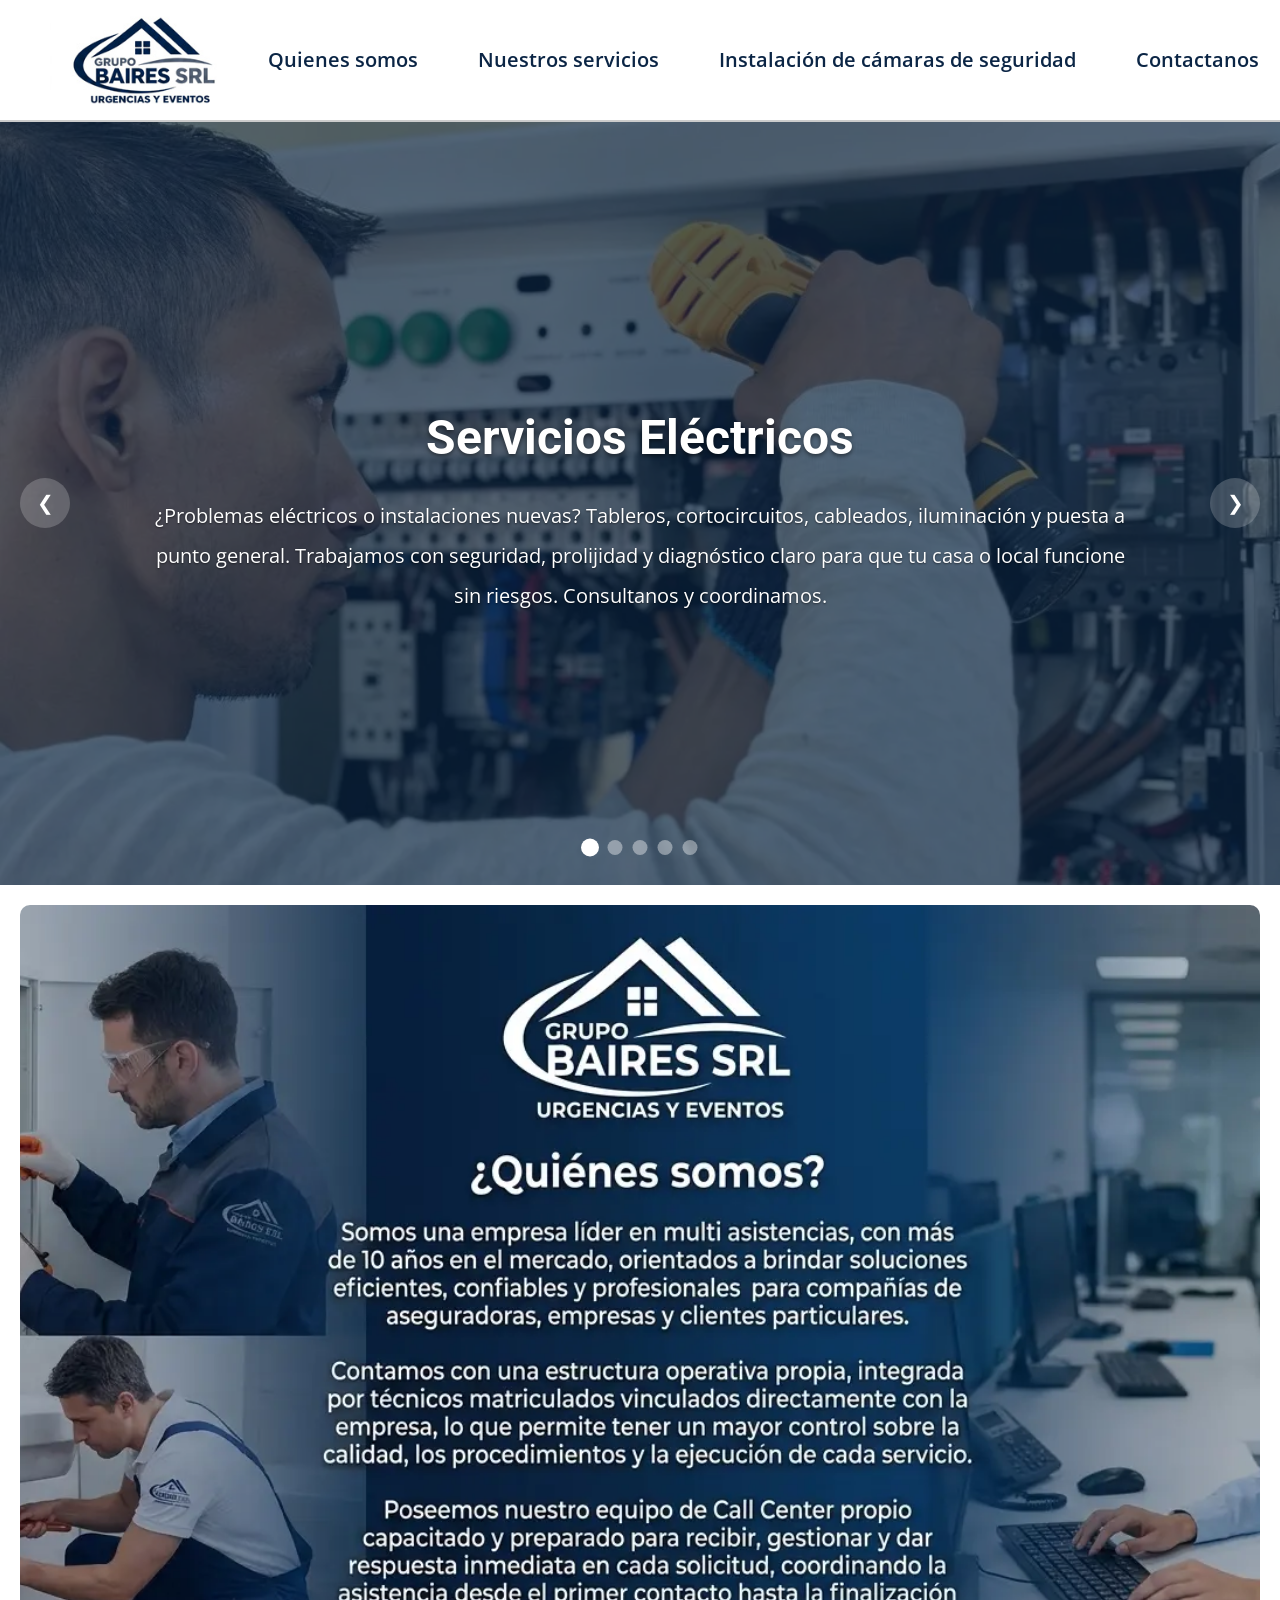
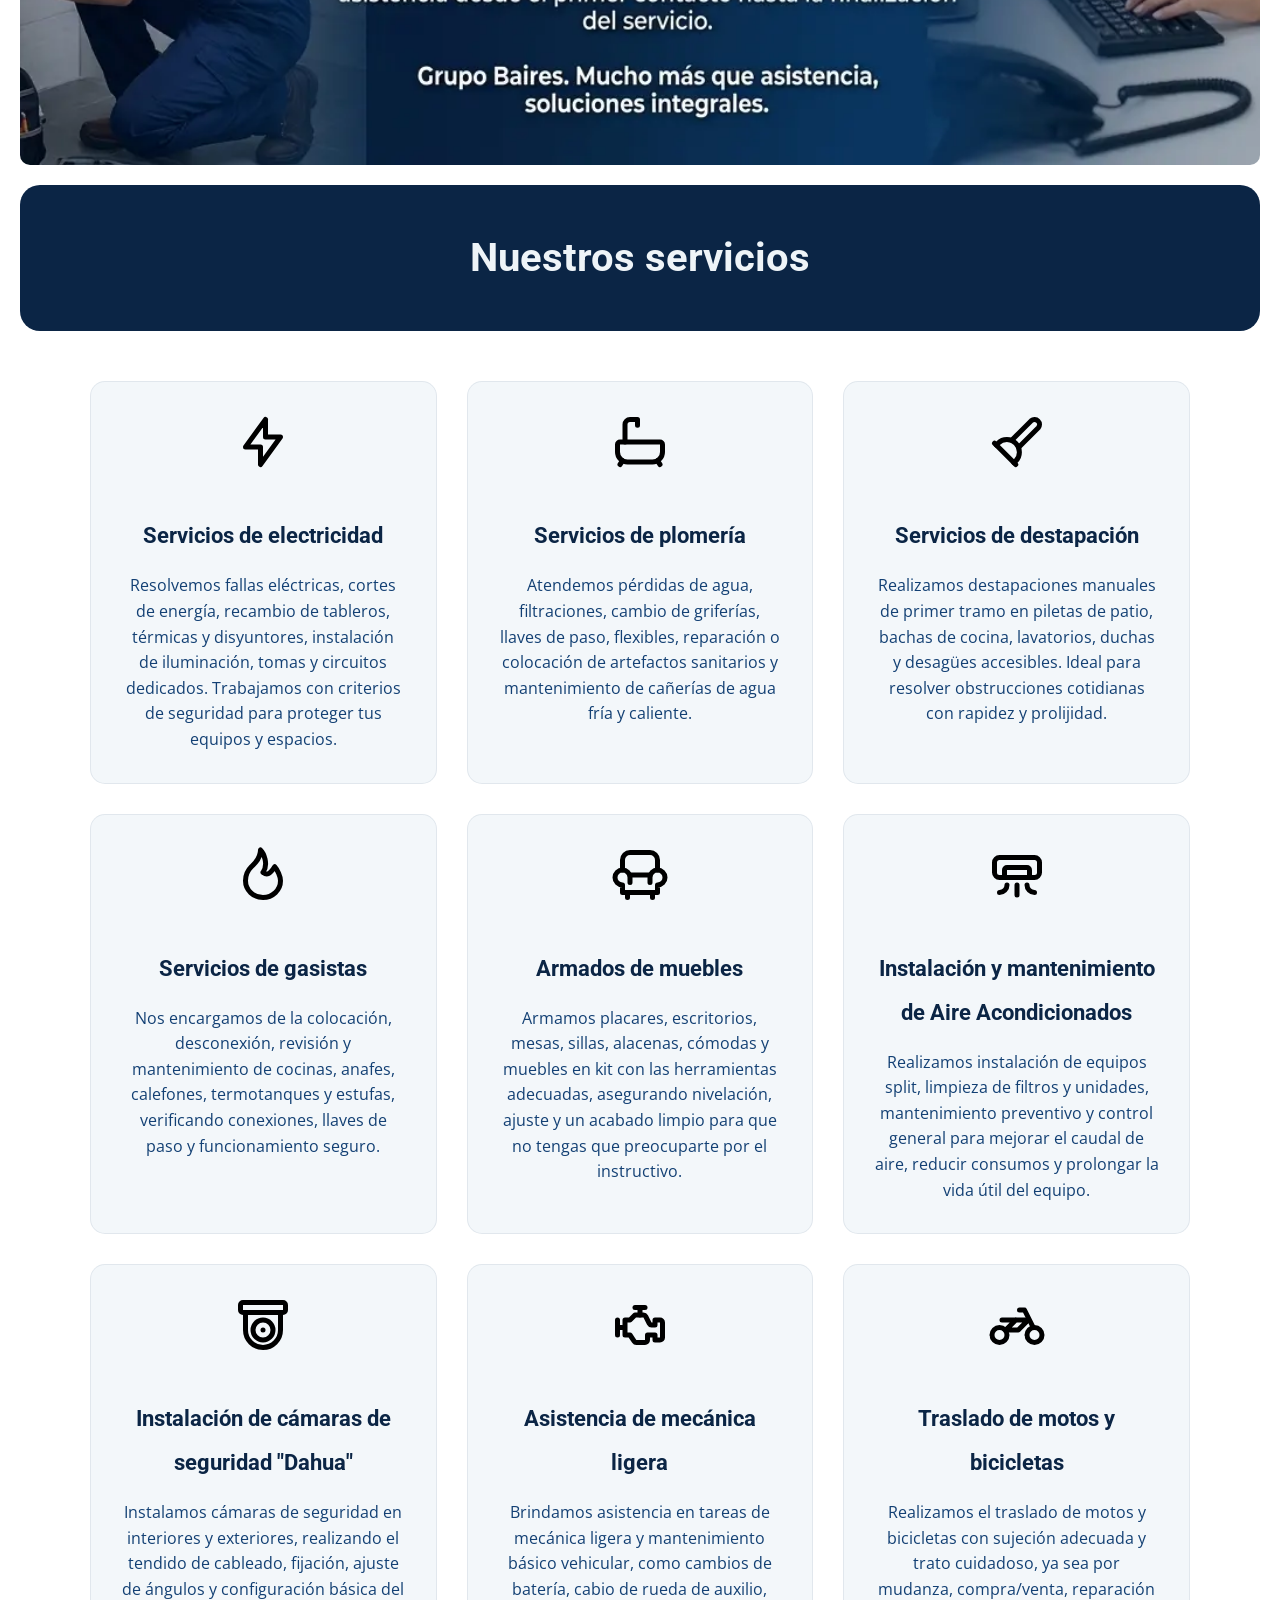
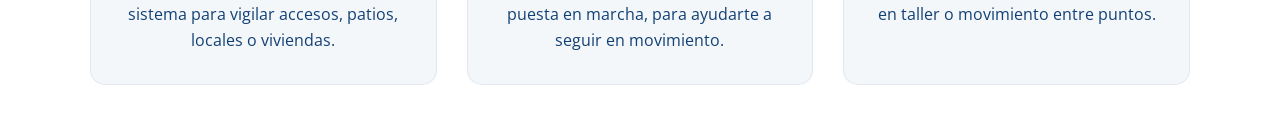
==== commit 308258c4: "se agrega texto a las tarjetas" ====
--- a/Landing Page/Landingpage.html
+++ b/Landing Page/Landingpage.html
@@ -55,7 +55,7 @@
                     <div class="carousel__slide" style="background-image: url('Assets/Plomeria.webp')">
                         <div class="carousel__overlay"></div>
                         <div class="carousel__content">
-                            <h2 class="carousel__title">Plomeróa</h2>
+                            <h2 class="carousel__title">Plomería</h2>
                             <p class="carousel__text">Filtraciones, pérdidas, griferías, cañerías, tanques y destapaciones. Atendemos desde el arreglo puntual hasta el mantenimiento integral, cuidando cada detalle.
                             Escribinos y te asesoramos.</p>
                         </div>
@@ -111,47 +111,47 @@
             <div class="box__card--servicio">
                 <img src="Assets/icons/rayo.svg">
                 <h3 class="box__card--h3">Servicios de electricidad</h3>
-                <p class="box__card--parrafo">Lorem ipsum dolor sit amet consectetur adipisicing elit. Quasi hic labore qui voluptatibus dolor cupiditate iure corporis nihil. Qui iusto laborum vitae possimus doloribus soluta rerum nemo laudantium quia neque!</p>
+                <p class="box__card--parrafo">Resolvemos fallas eléctricas, cortes de energía, recambio de tableros, térmicas y disyuntores, instalación de iluminación, tomas y circuitos dedicados. Trabajamos con criterios de seguridad para proteger tus equipos y espacios.</p>
             </div>
             <div class="box__card--servicio">
                <img src="Assets/icons/bath.svg">
                 <h3 class="box__card--h3">Servicios de plomería</h3>
-                <p class="box__card--parrafo">Lorem ipsum dolor sit, amet consectetur adipisicing elit. Odit fugiat suscipit voluptates vero deleniti minus dignissimos excepturi illo mollitia consequuntur voluptatibus molestiae obcaecati nesciunt maiores perferendis laboriosam perspiciatis, voluptatem velit?</p>
+                <p class="box__card--parrafo">Atendemos pérdidas de agua, filtraciones, cambio de griferías, llaves de paso, flexibles, reparación o colocación de artefactos sanitarios y mantenimiento de cañerías de agua fría y caliente.</p>
             </div>
             <div class="box__card--servicio">
                 <img src="Assets/icons/destapacion.svg">
                 <h3 class="box__card--h3">Servicios de destapación</h3>
-                <p class="box__card--parrafo">Lorem ipsum, dolor sit amet consectetur adipisicing elit. Repudiandae perspiciatis, totam ducimus quam blanditiis earum nisi veritatis ratione commodi reprehenderit porro itaque, eum possimus nam repellendus nemo facilis. Incidunt, odio.</p>
+                <p class="box__card--parrafo">Realizamos destapaciones manuales de primer tramo en piletas de patio, bachas de cocina, lavatorios, duchas y desagües accesibles. Ideal para resolver obstrucciones cotidianas con rapidez y prolijidad.</p>
             </div>
             <div class="box__card--servicio">
                 <img src="Assets/icons/flame.svg">
                 <h3 class="box__card--h3">Servicios de gasistas</h3>
-                <p class="box__card--parrafo">Lorem ipsum dolor sit amet consectetur adipisicing elit. Quis fugiat dolores necessitatibus accusantium impedit numquam unde ab dignissimos explicabo quia. Odio, nulla eaque. Velit vitae magnam, quisquam iste et ipsum.</p>
+                <p class="box__card--parrafo">Nos encargamos de la colocación, desconexión, revisión y mantenimiento de cocinas, anafes, calefones, termotanques y estufas, verificando conexiones, llaves de paso y funcionamiento seguro.</p>
             </div>
             <div class="box__card--servicio">
                 <img src="Assets/icons/armchair-2.svg">
                 <h3 class="box__card--h3">Armados de muebles</h3>
-                <p class="box__card--parrafo">Lorem ipsum dolor sit amet consectetur adipisicing elit. Molestiae quidem cupiditate nostrum officiis excepturi veniam eius veritatis, asperiores iste neque. Repudiandae quod cum dolor aliquam eos dignissimos facere aperiam. Nulla.</p>
+                <p class="box__card--parrafo">Armamos placares, escritorios, mesas, sillas, alacenas, cómodas y muebles en kit con las herramientas adecuadas, asegurando nivelación, ajuste y un acabado limpio para que no tengas que preocuparte por el instructivo.</p>
             </div>
             <div class="box__card--servicio">
                 <img src="Assets/icons/air-conditioning.svg">
-                <h3 class="box__card--h3">Instalación y armado de Aire Acondicionados</h3>
-                <p class="box__card--parrafo">Lorem ipsum dolor sit amet consectetur adipisicing elit. Veniam, magnam doloribus quis ipsa id soluta repellat asperiores deleniti dolorum, porro modi nobis, libero nemo ullam consequatur dolorem harum quam laudantium!</p>
+                <h3 class="box__card--h3">Instalación y mantenimiento de Aire Acondicionados</h3>
+                <p class="box__card--parrafo">Realizamos instalación de equipos split, limpieza de filtros y unidades, mantenimiento preventivo y control general para mejorar el caudal de aire, reducir consumos y prolongar la vida útil del equipo.</p>
             </div>
             <div class="box__card--servicio">
                 <img src="Assets/icons/device-cctv.svg">
                 <h3 class="box__card--h3">Instalación de cámaras de seguridad "Dahua"</h3>
-                <p class="box__card--parrafo">Lorem ipsum dolor sit amet consectetur adipisicing elit. Hic provident quidem nisi voluptatibus eaque officiis debitis ad, enim at laudantium recusandae harum esse a optio exercitationem quam repellendus perspiciatis dolore.</p>
+                <p class="box__card--parrafo">Instalamos cámaras de seguridad en interiores y exteriores, realizando el tendido de cableado, fijación, ajuste de ángulos y configuración básica del sistema para vigilar accesos, patios, locales o viviendas.</p>
             </div>
             <div class="box__card--servicio">
                 <img src="Assets/icons/engine.svg">
                 <h3 class="box__card--h3">Asistencia de mecánica ligera</h3>
-                <p class="box__card--parrafo">Lorem ipsum dolor sit amet consectetur adipisicing elit. Alias quae quisquam quasi quaerat recusandae ad suscipit veritatis vero enim itaque ex voluptatum iusto incidunt odit impedit, quo perspiciatis ipsam ipsa.</p>
+                <p class="box__card--parrafo">Brindamos asistencia en tareas de mecánica ligera y mantenimiento básico vehicular, como cambios de batería, cabio de rueda de auxilio, puesta en marcha, para ayudarte a seguir en movimiento.</p>
             </div>
             <div class="box__card--servicio">
                 <img src="Assets/icons/motorbike.svg">
                 <h3 class="box__card--h3">Traslado de motos y bicicletas</h3>
-                <p class="box__card--parrafo">Lorem ipsum dolor sit amet consectetur adipisicing elit. Ad sapiente mollitia quibusdam fugit iusto modi reprehenderit fugiat cupiditate laborum sed dolores, odio, maxime aperiam! Amet voluptatibus culpa dignissimos veniam? Facilis?</p>
+                <p class="box__card--parrafo">Realizamos el traslado de motos y bicicletas con sujeción adecuada y trato cuidadoso, ya sea por mudanza, compra/venta, reparación en taller o movimiento entre puntos.</p>
             </div>
         </section>
 
--- a/Landing Page/CSS/style.css
+++ b/Landing Page/CSS/style.css
@@ -552,7 +552,7 @@
     padding: 5rem;
     max-width: 120rem;
     margin: 0 auto;
-}
+
 
 .box__card--servicio {
     background-color: rgba(238, 244, 248, 0.7); /* Usando --grisMuyclaro con transparencia */
--- a/Landing Page/CSS/style.css
+++ b/Landing Page/CSS/style.css
@@ -552,7 +552,7 @@
     padding: 5rem;
     max-width: 120rem;
     margin: 0 auto;
-}
+
 
 .box__card--servicio {
     background-color: rgba(238, 244, 248, 0.7); /* Usando --grisMuyclaro con transparencia */
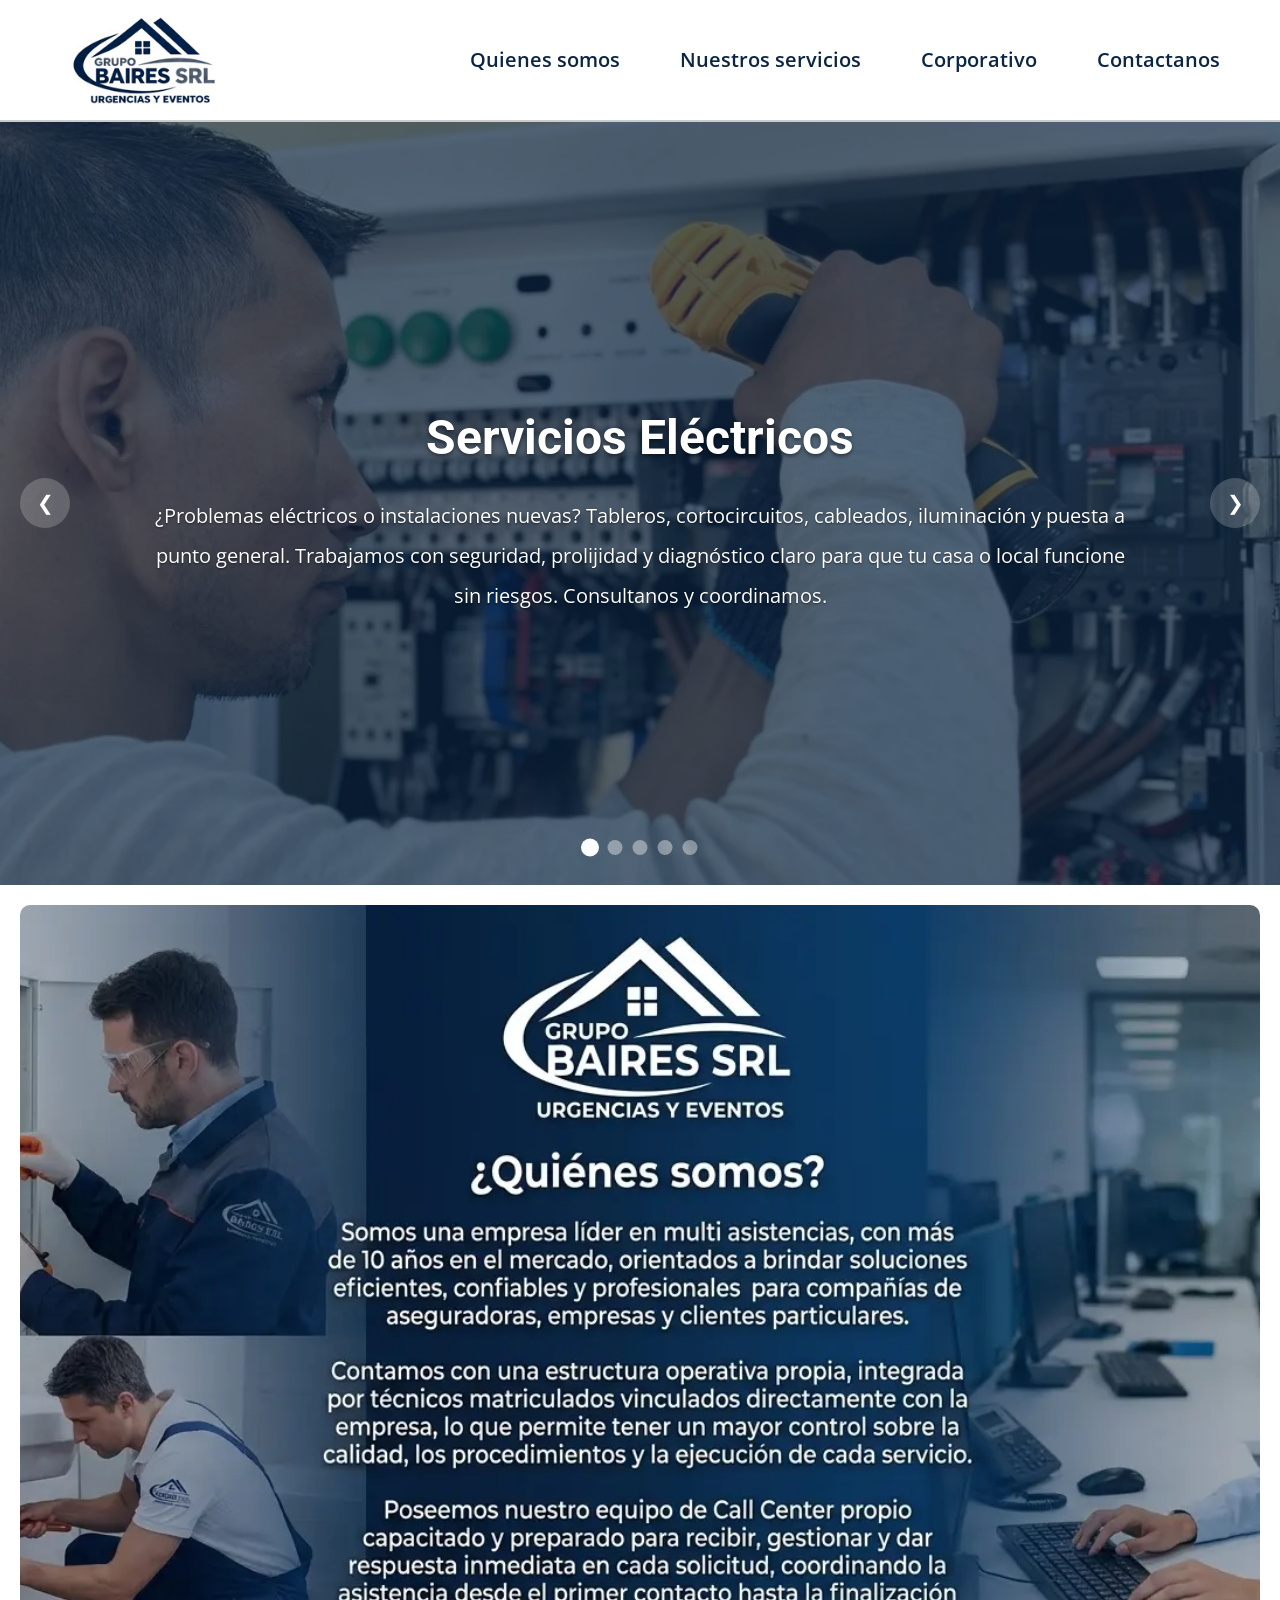
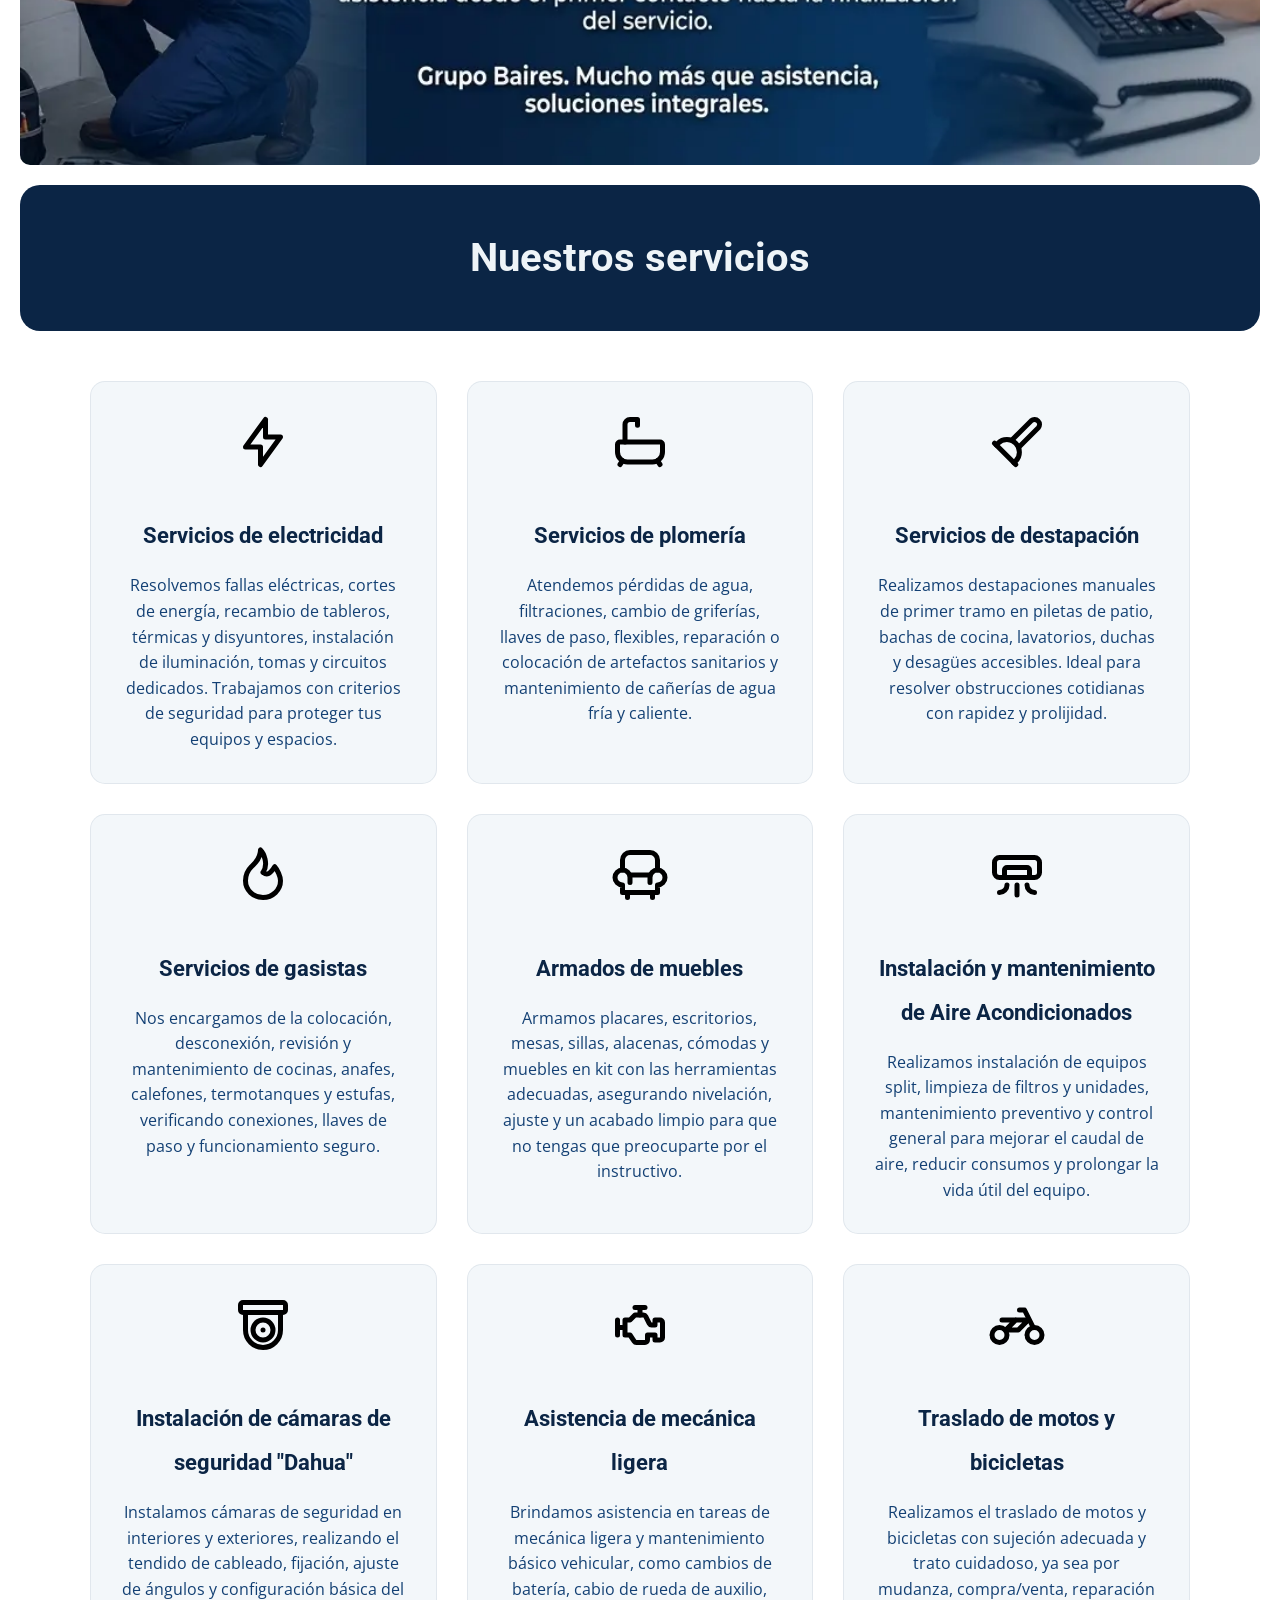
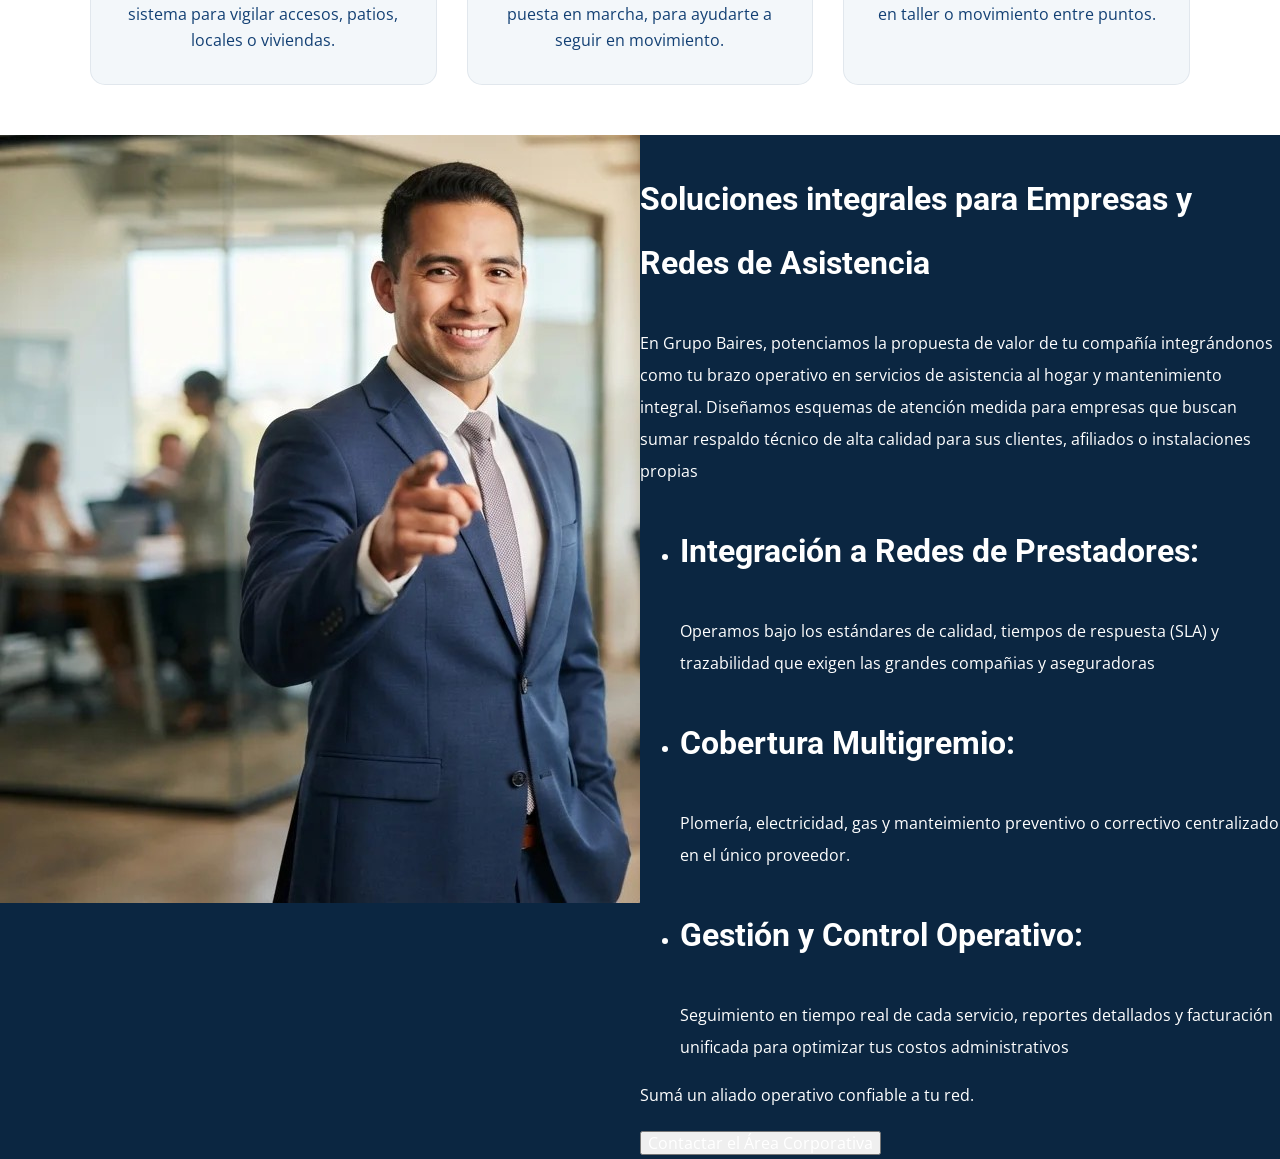
==== commit e5118734: "seccion corporativo" ====
--- a/Landing Page/Landingpage.html
+++ b/Landing Page/Landingpage.html
@@ -30,10 +30,12 @@
                 Activar planes al momento de tenerlo
                  <li><a class="navegacion__enlace" href="#">Planes</a></li> 
                 -->
-                 <li><a class="navegacion__enlace" href="#cards-servicios">Nuestros servicios</a></li>
+                <li><a class="navegacion__enlace" href="#cards-servicios">Nuestros servicios</a></li>
+                <!--
                 <li><a class="navegacion__enlace" href="#">Instalación de cámaras de seguridad</a></li>
+                -->
+                <li><a class="navegacion__enlace" href="#">Corporativo</a></li>
                 <li><a class="navegacion__enlace" href="#">Contactanos</a></li>
-                <li><a class="navegacion__enlace" href="#">Corporativo</a></li>
             </ul>
         </nav>
     </header>
@@ -114,7 +116,7 @@
                 <p class="box__card--parrafo">Resolvemos fallas eléctricas, cortes de energía, recambio de tableros, térmicas y disyuntores, instalación de iluminación, tomas y circuitos dedicados. Trabajamos con criterios de seguridad para proteger tus equipos y espacios.</p>
             </div>
             <div class="box__card--servicio">
-               <img src="Assets/icons/bath.svg">
+                <img src="Assets/icons/bath.svg">
                 <h3 class="box__card--h3">Servicios de plomería</h3>
                 <p class="box__card--parrafo">Atendemos pérdidas de agua, filtraciones, cambio de griferías, llaves de paso, flexibles, reparación o colocación de artefactos sanitarios y mantenimiento de cañerías de agua fría y caliente.</p>
             </div>
@@ -154,6 +156,37 @@
                 <p class="box__card--parrafo">Realizamos el traslado de motos y bicicletas con sujeción adecuada y trato cuidadoso, ya sea por mudanza, compra/venta, reparación en taller o movimiento entre puntos.</p>
             </div>
         </section>
+
+<!-- ===============================================Corporativo=============================================================--> 
+<section class="corpo__section">
+    <div class="corpo__section--imagen"></div>
+
+    <div class="corpo__section--texto">
+        <h3>Soluciones integrales para Empresas y Redes de Asistencia</h3>
+        <p>En <span>Grupo Baires</span>, potenciamos la propuesta de valor de tu compañía integrándonos como tu brazo operativo en servicios de asistencia al hogar y mantenimiento integral. Diseñamos esquemas de atención medida para empresas que buscan sumar respaldo técnico de alta calidad para sus clientes, afiliados o instalaciones propias</p>
+        <ul>
+            <li>
+                <h3>Integración a Redes de Prestadores:</h3>
+                <p>Operamos bajo los estándares de calidad, tiempos de respuesta (SLA) y trazabilidad que exigen las grandes compañias y aseguradoras</p>
+            </li>
+
+            <li>
+                <h3>Cobertura Multigremio:</h3>
+                <p>Plomería, electricidad, gas y manteimiento preventivo o correctivo centralizado en el único proveedor.</p>
+            </li>
+
+            <li>
+                <h3>Gestión y Control Operativo:</h3>
+                <p>Seguimiento en tiempo real de cada servicio, reportes detallados y facturación unificada para optimizar tus costos administrativos</p>
+            </li>
+        </ul>
+        <p>Sumá un aliado operativo confiable a tu red.</p>
+        <button>Contactar el Área Corporativa</button>
+    </div>
+
+
+</section>
+
 
 
     </main>
--- a/Landing Page/CSS/style.css
+++ b/Landing Page/CSS/style.css
@@ -552,7 +552,7 @@
     padding: 5rem;
     max-width: 120rem;
     margin: 0 auto;
-
+}
 
 .box__card--servicio {
     background-color: rgba(238, 244, 248, 0.7); /* Usando --grisMuyclaro con transparencia */
@@ -608,3 +608,25 @@
         padding: 2.5rem;
     }
 }
+
+/* ==========================Sección corporativo===============================*/
+
+.corpo__section{
+    display: grid;
+    background-color: #0b2641;
+    grid-template-columns: 2fr 2fr;
+}
+
+.corpo__section--imagen{
+    grid-column: 1/2;
+    background-image: url(../Assets/corporativo.jpg);
+    background-repeat: no-repeat;
+}
+
+.corpo__section--texto,
+.corpo__section--texto h3,
+.corpo__section--texto p,
+.corpo__section--texto li,
+.corpo__section--texto button {
+    color: var(--blanco);
+}
--- a/Landing Page/CSS/style.css
+++ b/Landing Page/CSS/style.css
@@ -552,7 +552,7 @@
     padding: 5rem;
     max-width: 120rem;
     margin: 0 auto;
-
+}
 
 .box__card--servicio {
     background-color: rgba(238, 244, 248, 0.7); /* Usando --grisMuyclaro con transparencia */
@@ -608,3 +608,25 @@
         padding: 2.5rem;
     }
 }
+
+/* ==========================Sección corporativo===============================*/
+
+.corpo__section{
+    display: grid;
+    background-color: #0b2641;
+    grid-template-columns: 2fr 2fr;
+}
+
+.corpo__section--imagen{
+    grid-column: 1/2;
+    background-image: url(../Assets/corporativo.jpg);
+    background-repeat: no-repeat;
+}
+
+.corpo__section--texto,
+.corpo__section--texto h3,
+.corpo__section--texto p,
+.corpo__section--texto li,
+.corpo__section--texto button {
+    color: var(--blanco);
+}
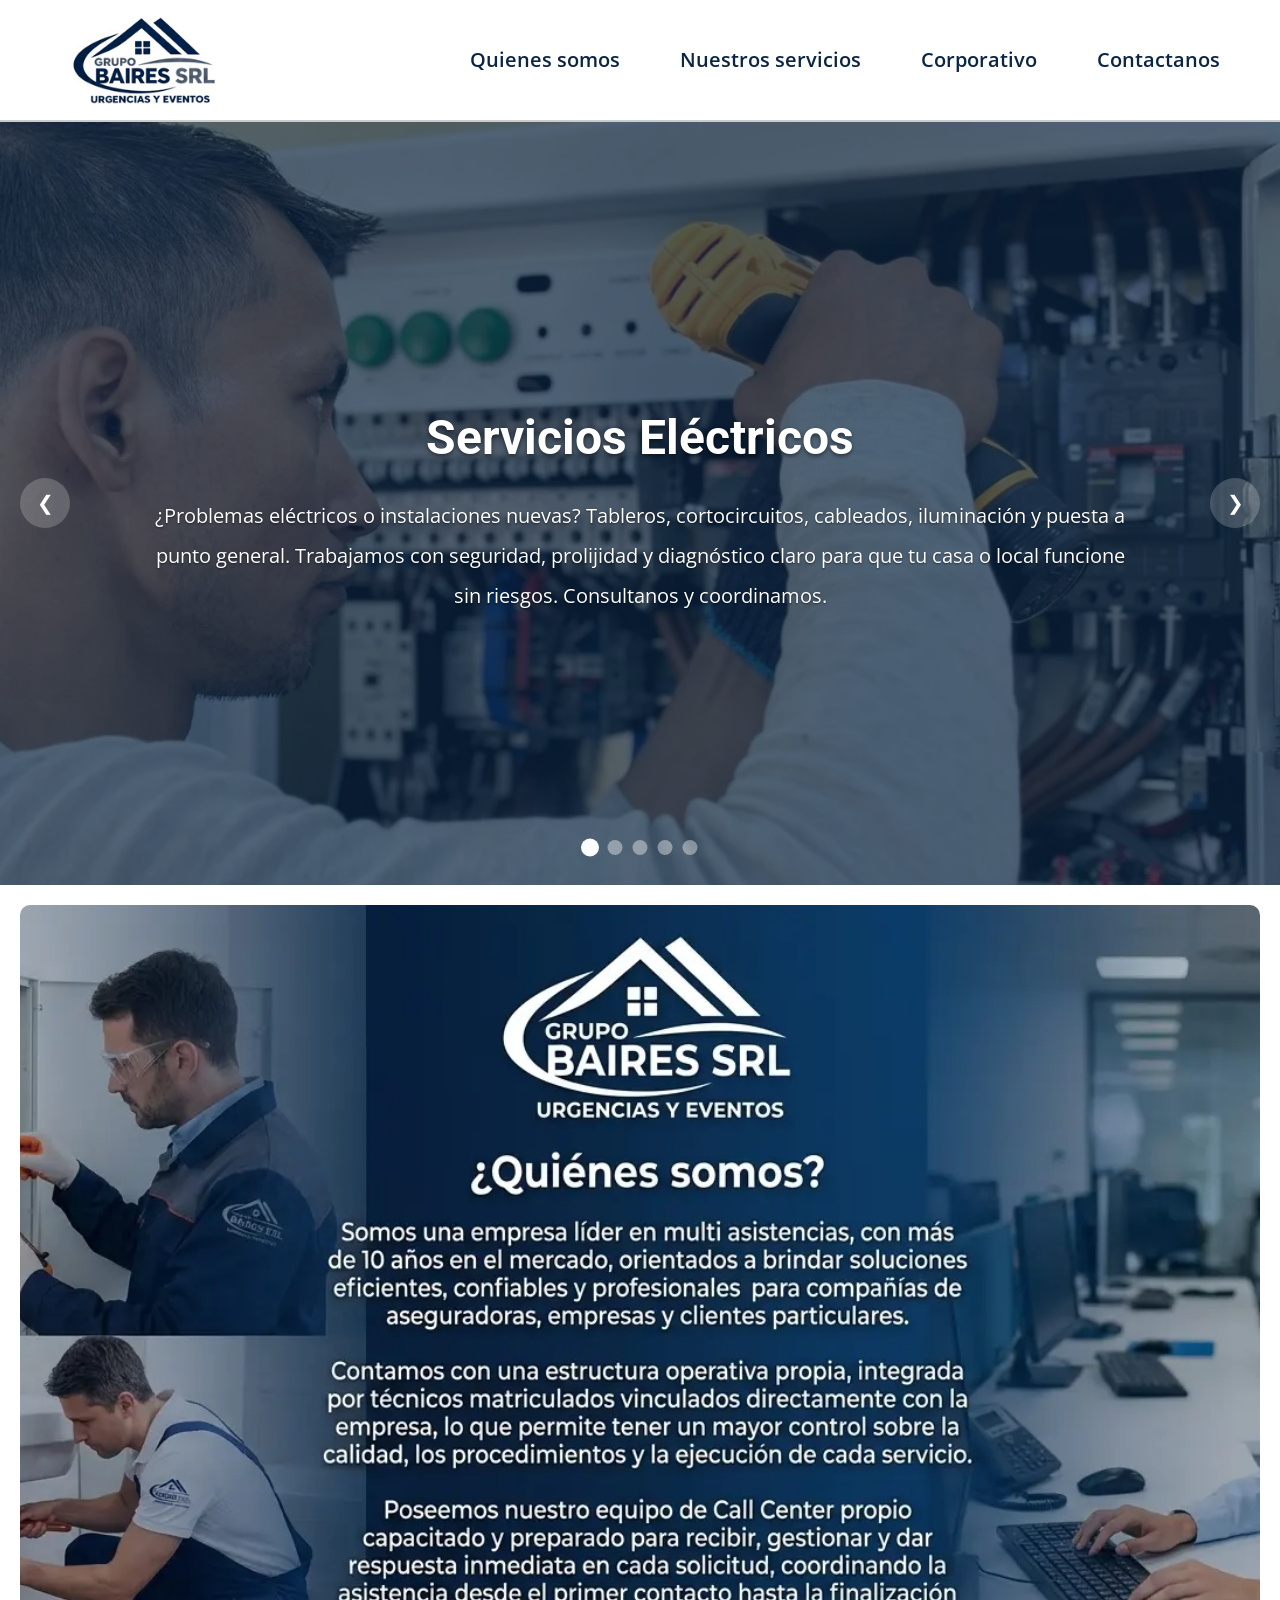
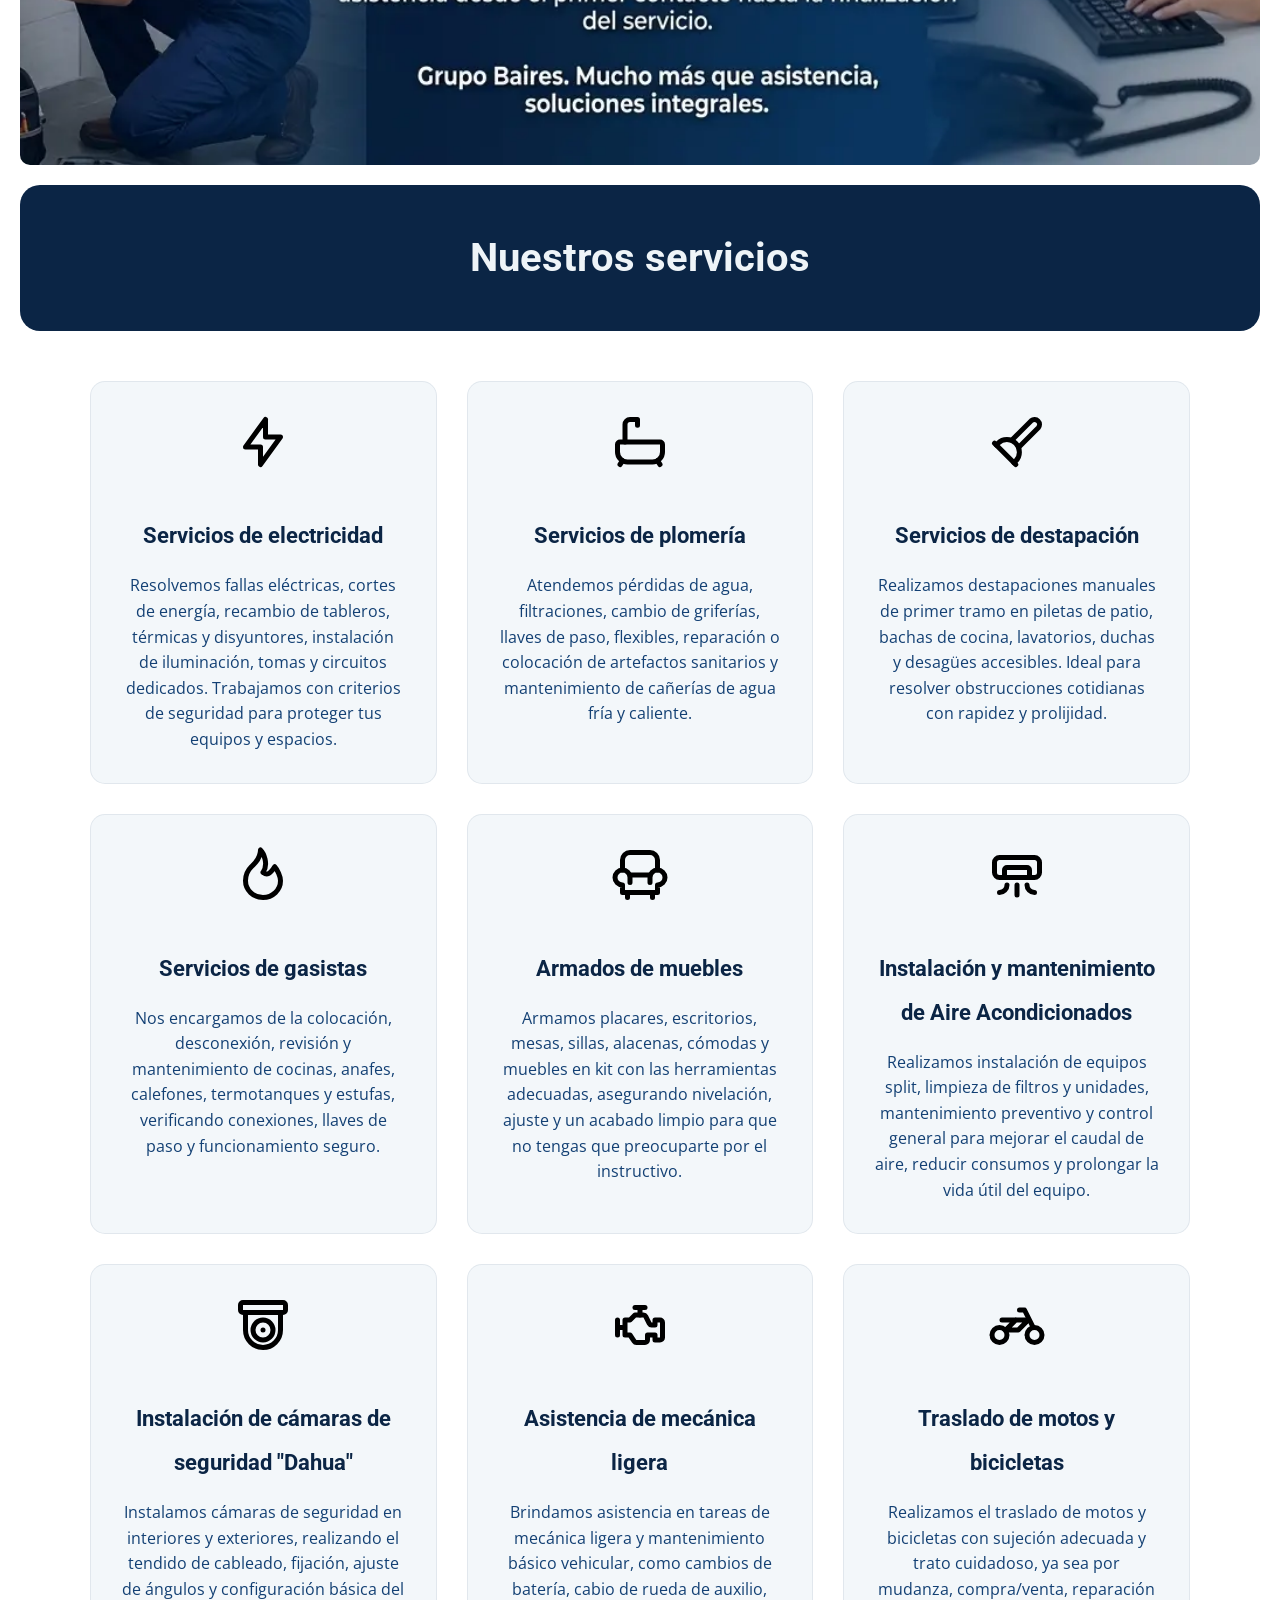
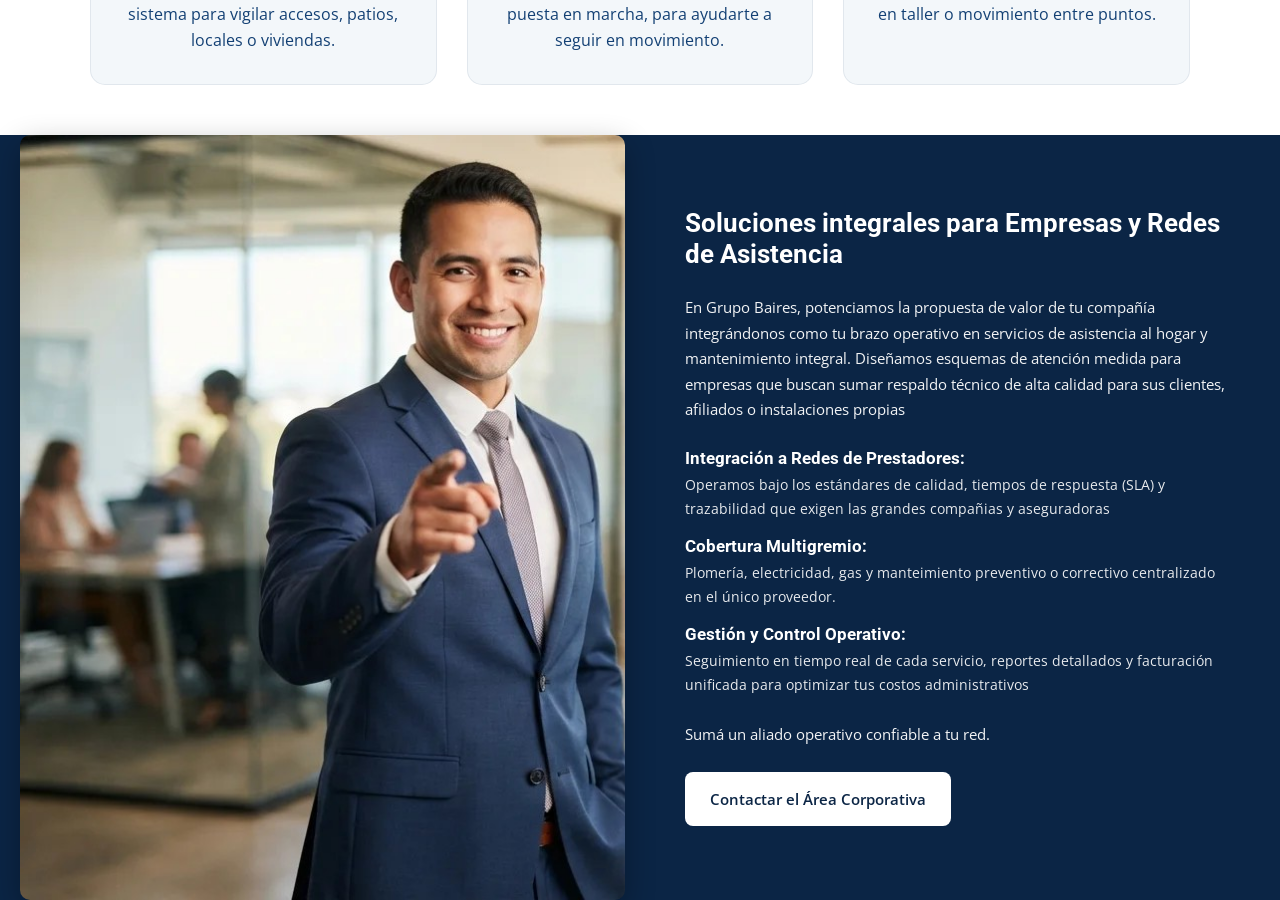
==== commit d03ac401: "corporativo" ====
--- a/Landing Page/Landingpage.html
+++ b/Landing Page/Landingpage.html
@@ -181,7 +181,7 @@
             </li>
         </ul>
         <p>Sumá un aliado operativo confiable a tu red.</p>
-        <button>Contactar el Área Corporativa</button>
+        <a href="https://wa.me/5491125431833?text=Hola%21%20Quisiera%20realizar%20una%20consulta." class="btn-corporativo">Contactar el Área Corporativa</a>
     </div>
 
 
--- a/Landing Page/CSS/style.css
+++ b/Landing Page/CSS/style.css
@@ -611,22 +611,174 @@
 
 /* ==========================Sección corporativo===============================*/
 
-.corpo__section{
+.corpo__section {
     display: grid;
-    background-color: #0b2641;
-    grid-template-columns: 2fr 2fr;
-}
-
-.corpo__section--imagen{
-    grid-column: 1/2;
-    background-image: url(../Assets/corporativo.jpg);
+    grid-template-columns: 1fr 1fr;
+    align-items: center;
+    gap: 3rem;
+    background-color: var(--azulMarino);
+    min-height: 85vh;
+    width: 100%;
+    padding: 0 2rem;
+}
+
+/* Imagen a la izquierda */
+.corpo__section--imagen {
+    background-image: url('../Assets/corporativo.jpg');
+    background-size: cover;
+    background-position: left center;
     background-repeat: no-repeat;
-}
-
-.corpo__section--texto,
-.corpo__section--texto h3,
-.corpo__section--texto p,
-.corpo__section--texto li,
+    background-color: var(--azulMarino); /* fallback si la imagen no carga */
+    height: 100%;
+    width: 100%;
+    border-radius: 1rem;
+    box-shadow: 0 1rem 3rem rgba(0, 0, 0, 0.3);
+}
+
+/* Texto a la derecha */
+.corpo__section--texto {
+    padding: 4rem 3rem;
+    display: flex;
+    flex-direction: column;
+    justify-content: center;
+    gap: 2.5rem;
+    color: var(--blanco);
+    max-width: 70rem;
+}
+
+.corpo__section--texto h3 {
+    font-size: 2.6rem;
+    margin: 0;
+    color: var(--blanco);
+    font-weight: 700;
+    line-height: 1.2;
+}
+
+.corpo__section--texto p {
+    font-size: 1.5rem;
+    line-height: 1.7;
+    margin: 0;
+    color: var(--blanco);
+    opacity: 0.95;
+}
+
+/* Lista de beneficios */
+.corpo__section--texto ul {
+    list-style: none;
+    padding: 0;
+    margin: 0;
+    display: flex;
+    flex-direction: column;
+    gap: 1.5rem;
+}
+
+.corpo__section--texto li {
+    display: flex;
+    flex-direction: column;
+    gap: 0.5rem;
+}
+
+.corpo__section--texto li h3 {
+    font-size: 1.7rem;
+    margin: 0;
+    color: var(--blanco);
+}
+
+.corpo__section--texto li p {
+    font-size: 1.4rem;
+    margin: 0;
+    color: var(--blanco);
+    opacity: 0.9;
+}
+
+/* Botón */
 .corpo__section--texto button {
-    color: var(--blanco);
-}
+    background: var(--blanco);
+    color: var(--azulMarino);
+    border: none;
+    padding: 1.2rem 2.5rem;
+    font-size: 1.5rem;
+    font-weight: 600;
+    border-radius: 0.8rem;
+    cursor: pointer;
+    align-self: flex-start;
+    transition: background 0.3s ease, transform 0.2s ease;
+    width: fit-content;
+}
+
+.corpo__section--texto button:hover {
+    background: #e2e8f0;
+    transform: translateY(-2px);
+}
+
+/* Responsive Corpo */
+@media (max-width: 1024px) {
+    .corpo__section {
+        grid-template-columns: 1fr;
+        min-height: auto;
+        gap: 0;
+        padding: 0 1rem;
+    }
+
+    .corpo__section--imagen {
+        height: 45vh;
+        border-radius: 1rem 1rem 0 0;
+    }
+
+    .corpo__section--texto {
+        padding: 3rem 2rem;
+        text-align: center;
+    }
+
+    .corpo__section--texto button {
+        align-self: center;
+    }
+}
+
+@media (max-width: 768px) {
+    .corpo__section--texto h3 {
+        font-size: 2.2rem;
+    }
+
+    .corpo__section--texto li h3 {
+        font-size: 1.6rem;
+    }
+
+    .corpo__section--texto p,
+    .corpo__section--texto li p {
+        font-size: 1.4rem;
+    }
+
+    .corpo__section--texto {
+        padding: 2.5rem 1.5rem;
+    }
+}
+
+/* ========================= Botón tipo enlace (corporativo) ========================= */
+
+.btn-corporativo {
+    display: inline-block;
+    background: var(--blanco);
+    color: var(--azulMarino);
+    text-decoration: none;
+    padding: 1.2rem 2.5rem;
+    font-size: 1.5rem;
+    font-weight: 600;
+    border-radius: 0.8rem;
+    text-align: center;
+    align-self: flex-start;
+    transition: background 0.3s ease, transform 0.2s ease, color 0.3s ease;
+    width: fit-content;
+    cursor: pointer;
+    border: none;
+}
+
+.btn-corporativo:hover {
+    background: #e2e8f0;
+    color: var(--azulMarino);
+    transform: translateY(-2px);
+}
+
+.btn-corporativo:active {
+    transform: translateY(0);
+}
--- a/Landing Page/CSS/style.css
+++ b/Landing Page/CSS/style.css
@@ -611,22 +611,174 @@
 
 /* ==========================Sección corporativo===============================*/
 
-.corpo__section{
+.corpo__section {
     display: grid;
-    background-color: #0b2641;
-    grid-template-columns: 2fr 2fr;
-}
-
-.corpo__section--imagen{
-    grid-column: 1/2;
-    background-image: url(../Assets/corporativo.jpg);
+    grid-template-columns: 1fr 1fr;
+    align-items: center;
+    gap: 3rem;
+    background-color: var(--azulMarino);
+    min-height: 85vh;
+    width: 100%;
+    padding: 0 2rem;
+}
+
+/* Imagen a la izquierda */
+.corpo__section--imagen {
+    background-image: url('../Assets/corporativo.jpg');
+    background-size: cover;
+    background-position: left center;
     background-repeat: no-repeat;
-}
-
-.corpo__section--texto,
-.corpo__section--texto h3,
-.corpo__section--texto p,
-.corpo__section--texto li,
+    background-color: var(--azulMarino); /* fallback si la imagen no carga */
+    height: 100%;
+    width: 100%;
+    border-radius: 1rem;
+    box-shadow: 0 1rem 3rem rgba(0, 0, 0, 0.3);
+}
+
+/* Texto a la derecha */
+.corpo__section--texto {
+    padding: 4rem 3rem;
+    display: flex;
+    flex-direction: column;
+    justify-content: center;
+    gap: 2.5rem;
+    color: var(--blanco);
+    max-width: 70rem;
+}
+
+.corpo__section--texto h3 {
+    font-size: 2.6rem;
+    margin: 0;
+    color: var(--blanco);
+    font-weight: 700;
+    line-height: 1.2;
+}
+
+.corpo__section--texto p {
+    font-size: 1.5rem;
+    line-height: 1.7;
+    margin: 0;
+    color: var(--blanco);
+    opacity: 0.95;
+}
+
+/* Lista de beneficios */
+.corpo__section--texto ul {
+    list-style: none;
+    padding: 0;
+    margin: 0;
+    display: flex;
+    flex-direction: column;
+    gap: 1.5rem;
+}
+
+.corpo__section--texto li {
+    display: flex;
+    flex-direction: column;
+    gap: 0.5rem;
+}
+
+.corpo__section--texto li h3 {
+    font-size: 1.7rem;
+    margin: 0;
+    color: var(--blanco);
+}
+
+.corpo__section--texto li p {
+    font-size: 1.4rem;
+    margin: 0;
+    color: var(--blanco);
+    opacity: 0.9;
+}
+
+/* Botón */
 .corpo__section--texto button {
-    color: var(--blanco);
-}
+    background: var(--blanco);
+    color: var(--azulMarino);
+    border: none;
+    padding: 1.2rem 2.5rem;
+    font-size: 1.5rem;
+    font-weight: 600;
+    border-radius: 0.8rem;
+    cursor: pointer;
+    align-self: flex-start;
+    transition: background 0.3s ease, transform 0.2s ease;
+    width: fit-content;
+}
+
+.corpo__section--texto button:hover {
+    background: #e2e8f0;
+    transform: translateY(-2px);
+}
+
+/* Responsive Corpo */
+@media (max-width: 1024px) {
+    .corpo__section {
+        grid-template-columns: 1fr;
+        min-height: auto;
+        gap: 0;
+        padding: 0 1rem;
+    }
+
+    .corpo__section--imagen {
+        height: 45vh;
+        border-radius: 1rem 1rem 0 0;
+    }
+
+    .corpo__section--texto {
+        padding: 3rem 2rem;
+        text-align: center;
+    }
+
+    .corpo__section--texto button {
+        align-self: center;
+    }
+}
+
+@media (max-width: 768px) {
+    .corpo__section--texto h3 {
+        font-size: 2.2rem;
+    }
+
+    .corpo__section--texto li h3 {
+        font-size: 1.6rem;
+    }
+
+    .corpo__section--texto p,
+    .corpo__section--texto li p {
+        font-size: 1.4rem;
+    }
+
+    .corpo__section--texto {
+        padding: 2.5rem 1.5rem;
+    }
+}
+
+/* ========================= Botón tipo enlace (corporativo) ========================= */
+
+.btn-corporativo {
+    display: inline-block;
+    background: var(--blanco);
+    color: var(--azulMarino);
+    text-decoration: none;
+    padding: 1.2rem 2.5rem;
+    font-size: 1.5rem;
+    font-weight: 600;
+    border-radius: 0.8rem;
+    text-align: center;
+    align-self: flex-start;
+    transition: background 0.3s ease, transform 0.2s ease, color 0.3s ease;
+    width: fit-content;
+    cursor: pointer;
+    border: none;
+}
+
+.btn-corporativo:hover {
+    background: #e2e8f0;
+    color: var(--azulMarino);
+    transform: translateY(-2px);
+}
+
+.btn-corporativo:active {
+    transform: translateY(0);
+}
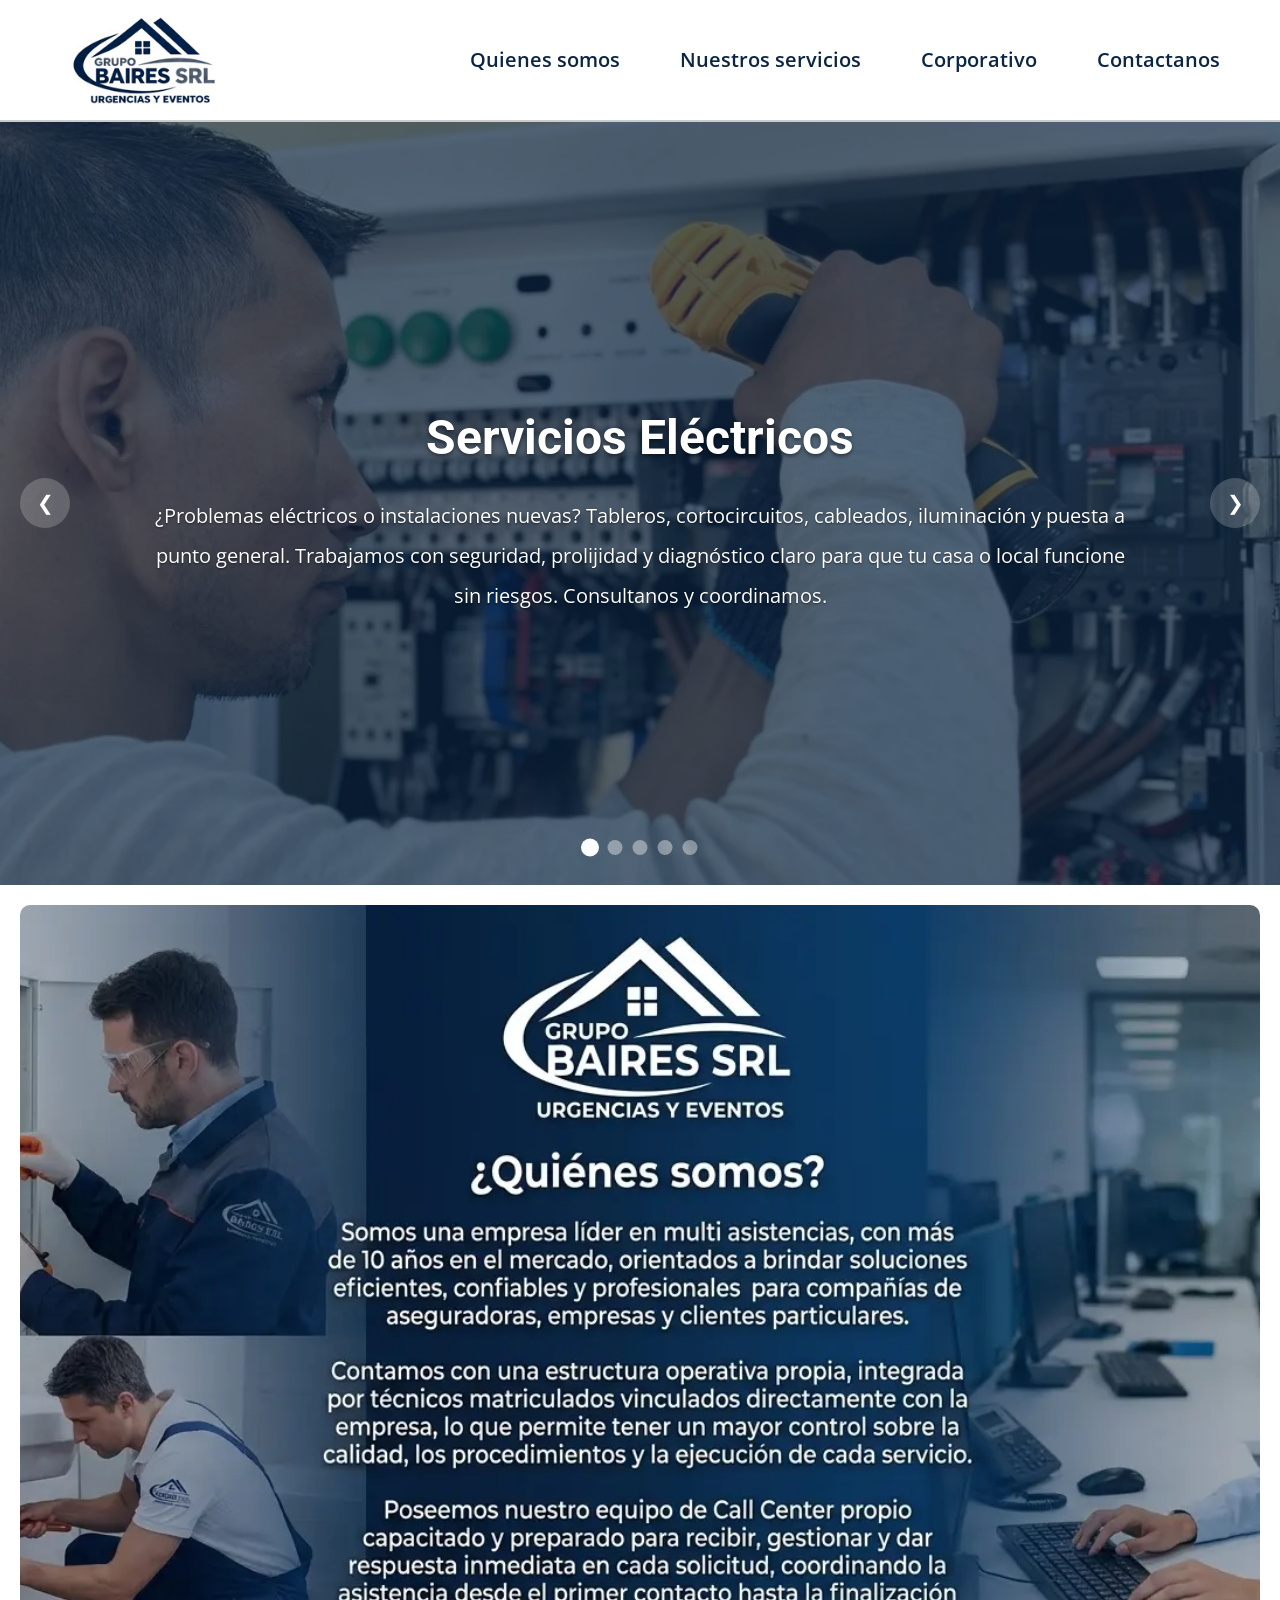
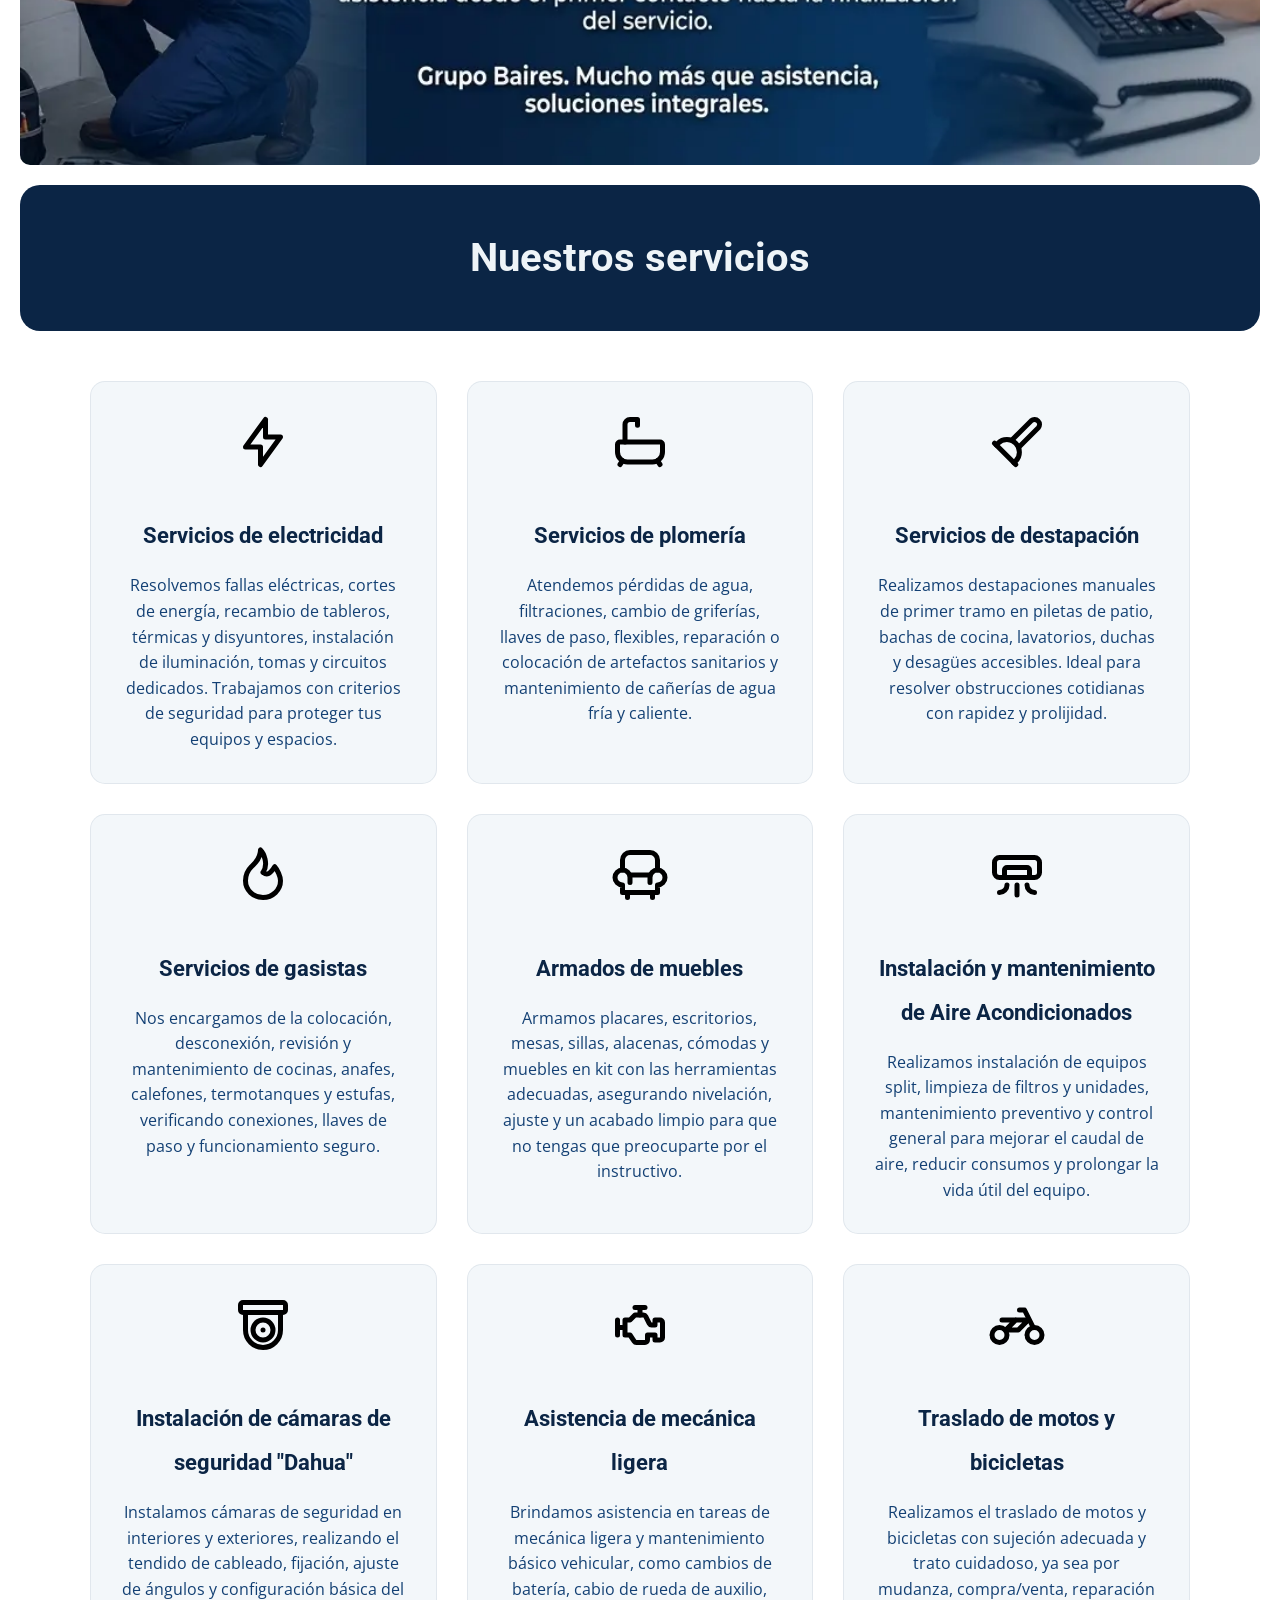
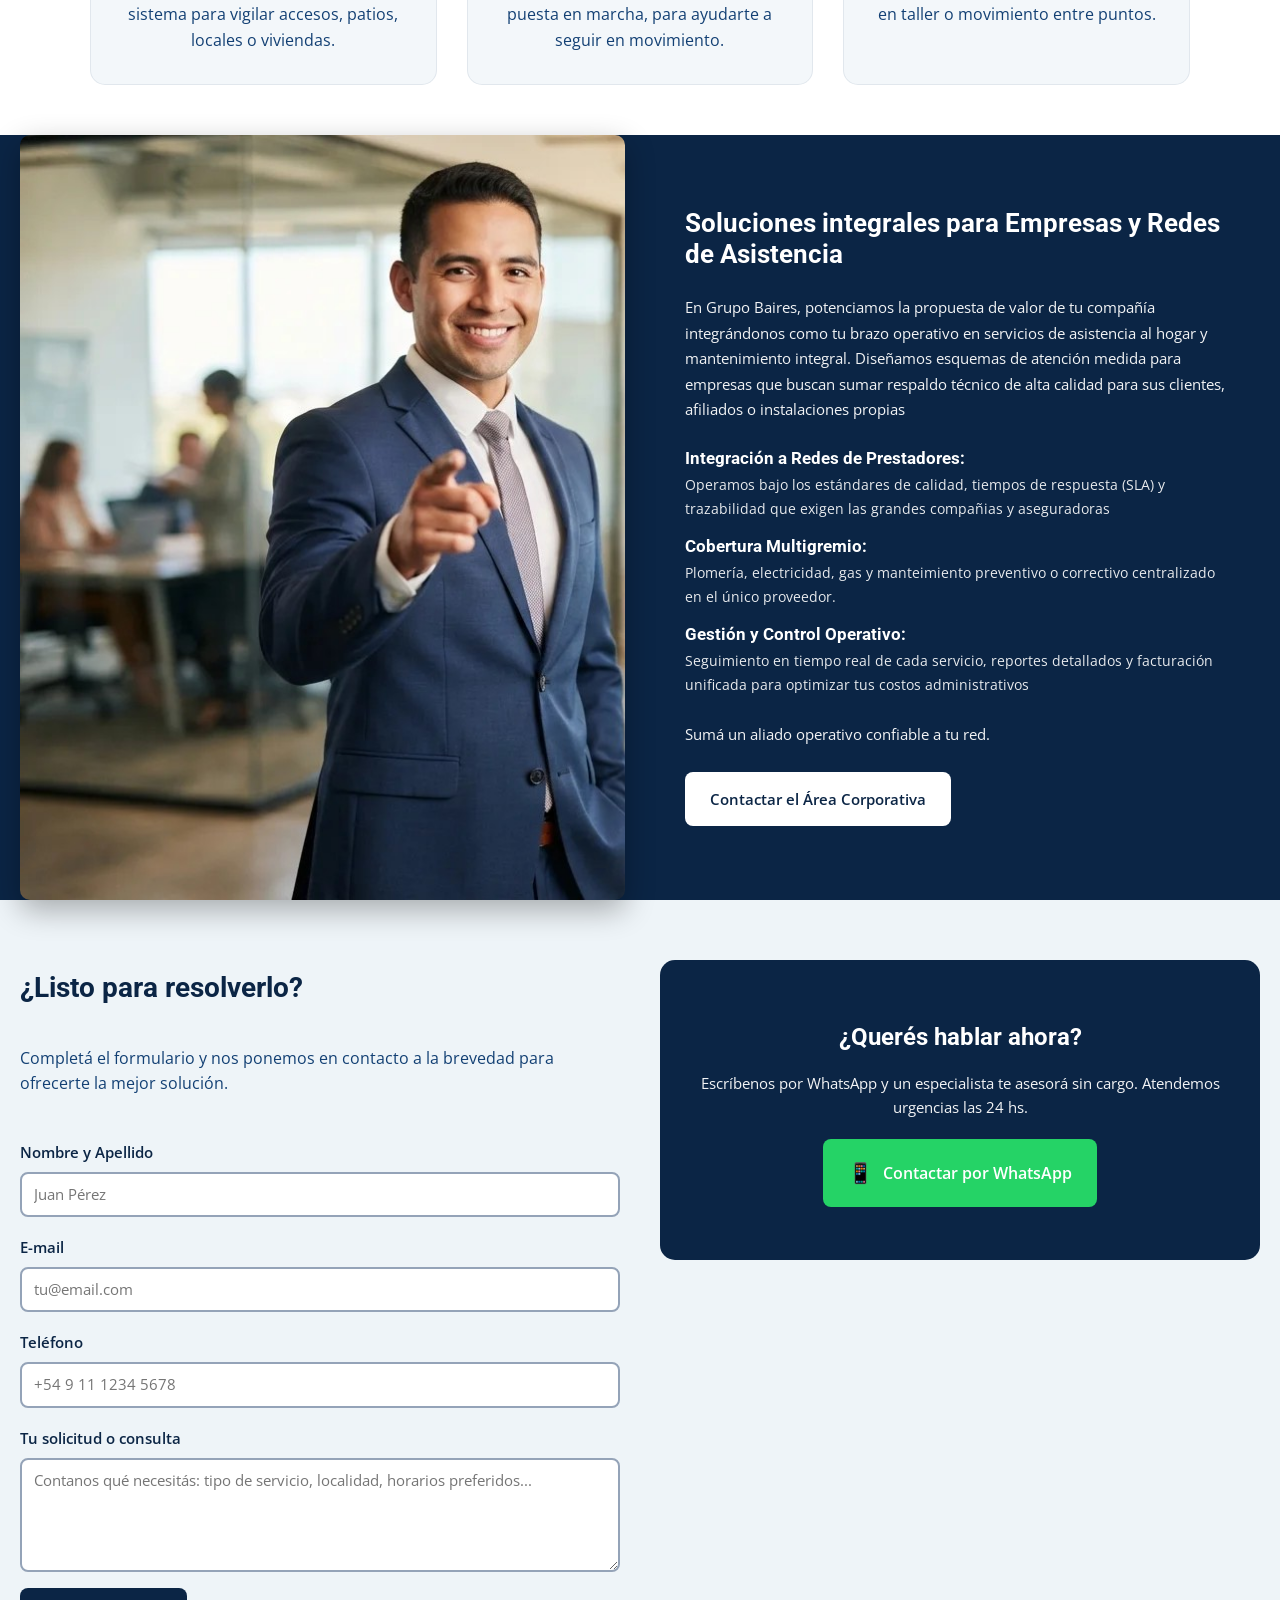
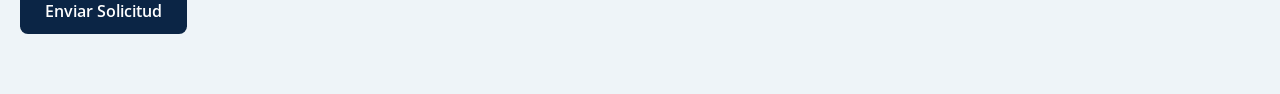
==== commit b28c4ac8: "fomulario contactos" ====
--- a/Landing Page/Landingpage.html
+++ b/Landing Page/Landingpage.html
@@ -34,8 +34,8 @@
                 <!--
                 <li><a class="navegacion__enlace" href="#">Instalación de cámaras de seguridad</a></li>
                 -->
-                <li><a class="navegacion__enlace" href="#">Corporativo</a></li>
-                <li><a class="navegacion__enlace" href="#">Contactanos</a></li>
+                <li><a class="navegacion__enlace" href="#corporativo">Corporativo</a></li>
+                <li><a class="navegacion__enlace" href="#contactanos">Contactanos</a></li>
             </ul>
         </nav>
     </header>
@@ -158,7 +158,7 @@
         </section>
 
 <!-- ===============================================Corporativo=============================================================--> 
-<section class="corpo__section">
+<section class="corpo__section" id="corporativo">
     <div class="corpo__section--imagen"></div>
 
     <div class="corpo__section--texto">
@@ -187,7 +187,45 @@
 
 </section>
 
-
+<!-- ===============================================Contactanos==========================================================-->
+<section id="contactanos" class="contactanos__box">
+    <div class="contactanos__formulario">
+        <h2>¿Listo para resolverlo?</h2>
+        <p class="contactanos__subtitulo">Completá el formulario y nos ponemos en contacto a la brevedad para ofrecerte la mejor solución.</p>
+        
+        <!-- ACA PROGRAMAR EL ENVÍO DE MAIL: Conectá este formulario a tu backend (PHP, Node.js, etc.) para que los datos lleguen a tu correo electrónico -->
+        <form class="formulario-contacto" action="#" method="POST">
+            <div class="campo">
+                <label for="nombre">Nombre y Apellido</label>
+                <input type="text" id="nombre" name="nombre" placeholder="Juan Pérez" required>
+            </div>
+            <div class="campo">
+                <label for="email">E-mail</label>
+                <input type="email" id="email" name="email" placeholder="tu@email.com" required>
+            </div>
+            <div class="campo">
+                <label for="telefono">Teléfono</label>
+                <input type="tel" id="telefono" name="telefono" placeholder="+54 9 11 1234 5678" required>
+            </div>
+            <div class="campo campo--textarea">
+                <label for="solicitud">Tu solicitud o consulta</label>
+                <textarea id="solicitud" name="solicitud" rows="5" placeholder="Contanos qué necesitás: tipo de servicio, localidad, horarios preferidos..." required></textarea>
+            </div>
+            <button type="submit" class="btn-enviar">Enviar Solicitud</button>
+        </form>
+    </div>
+    
+    <div class="contactanos__whatsapp">
+        <div class="whatsapp__contenido">
+            <h2>¿Querés hablar ahora?</h2>
+            <p>Escríbenos por WhatsApp y un especialista te asesorá sin cargo. Atendemos urgencias las 24 hs.</p>
+            <a href="https://wa.me/5491150064968?text=Hola%20Grupo%20Baires,%20quisiera%20una%20asesoría%20para%20mi%20solicitud." class="btn-whatsapp">
+                <span class="whatsapp__icon">📱</span>
+                Contactar por WhatsApp
+            </a>
+        </div>
+    </div>
+</section>
 
     </main>
     <script>
--- a/Landing Page/CSS/style.css
+++ b/Landing Page/CSS/style.css
@@ -782,3 +782,172 @@
 .btn-corporativo:active {
     transform: translateY(0);
 }
+
+/* ==========================Sección Contactanos===============================*/
+
+.contactanos__box {
+    display: grid;
+    grid-template-columns: 1fr 1fr;
+    gap: 4rem;
+    align-items: start;
+    background-color: var(--grisMuyclaro);
+    padding: 6rem 2rem;
+    max-width: 140rem;
+    margin: 0 auto;
+}
+
+/* Formulario */
+.contactanos__formulario {
+    display: flex;
+    flex-direction: column;
+    gap: 2rem;
+}
+
+.contactanos__formulario h2 {
+    font-size: 2.8rem;
+    color: var(--azulMarino);
+    margin: 0 0 1rem 0;
+}
+
+.contactanos__subtitulo {
+    font-size: 1.6rem;
+    color: var(--azulAcero);
+    margin: 0 0 2rem 0;
+    line-height: 1.6;
+}
+
+.formulario-contacto {
+    display: flex;
+    flex-direction: column;
+    gap: 1.5rem;
+}
+
+.campo {
+    display: flex;
+    flex-direction: column;
+    gap: 0.5rem;
+}
+
+.campo label {
+    font-size: 1.5rem;
+    color: var(--azulMarino);
+    font-weight: 600;
+}
+
+.campo input,
+.campo textarea {
+    padding: 1.2rem;
+    font-size: 1.5rem;
+    font-family: inherit;
+    border: 0.2rem solid var(--grisNeutro);
+    border-radius: 0.8rem;
+    background: var(--blanco);
+    transition: border 0.3s ease;
+}
+
+.campo input:focus,
+.campo textarea:focus {
+    outline: none;
+    border-color: var(--azulAcero);
+}
+
+.campo--textarea {
+    min-height: 15rem;
+    resize: vertical;
+}
+
+.btn-enviar {
+    background: var(--azulMarino);
+    color: var(--blanco);
+    border: none;
+    padding: 1.4rem 2.5rem;
+    font-size: 1.6rem;
+    font-weight: 600;
+    border-radius: 0.8rem;
+    cursor: pointer;
+    transition: background 0.3s ease, transform 0.2s ease;
+    align-self: flex-start;
+}
+
+.btn-enviar:hover {
+    background: var(--azulAcero);
+    transform: translateY(-2px);
+}
+
+/* WhatsApp lado derecho */
+.contactanos__whatsapp {
+    display: flex;
+    flex-direction: column;
+    justify-content: center;
+    background: var(--azulMarino);
+    padding: 4rem 3rem;
+    border-radius: 1.5rem;
+    color: var(--blanco);
+    text-align: center;
+    min-height: 30rem;
+}
+
+.contactanos__whatsapp h2 {
+    font-size: 2.4rem;
+    margin: 0 0 1rem 0;
+}
+
+.contactanos__whatsapp p {
+    font-size: 1.5rem;
+    margin: 0 0 2rem 0;
+    opacity: 0.95;
+    line-height: 1.6;
+}
+
+.btn-whatsapp {
+    display: inline-flex;
+    align-items: center;
+    gap: 1rem;
+    background: #25d366;
+    color: var(--blanco);
+    text-decoration: none;
+    padding: 1.4rem 2.5rem;
+    font-size: 1.6rem;
+    font-weight: 600;
+    border-radius: 0.8rem;
+    transition: background 0.3s ease, transform 0.2s ease;
+    width: fit-content;
+    margin: 0 auto;
+}
+
+.btn-whatsapp:hover {
+    background: #1eb754;
+    transform: translateY(-2px);
+}
+
+.whatsapp__icon {
+    font-size: 2rem;
+}
+
+/* Responsive Contactanos */
+@media (max-width: 1024px) {
+    .contactanos__box {
+        grid-template-columns: 1fr;
+        padding: 4rem 1.5rem;
+        gap: 3rem;
+    }
+
+    .contactanos__whatsapp {
+        text-align: center;
+    }
+
+    .btn-enviar,
+    .btn-whatsapp {
+        align-self: center;
+    }
+}
+
+@media (max-width: 768px) {
+    .contactanos__formulario h2 {
+        font-size: 2.2rem;
+    }
+
+    .contactanos__whatsapp h2 {
+        font-size: 2rem;
+    }
+}
--- a/Landing Page/CSS/style.css
+++ b/Landing Page/CSS/style.css
@@ -782,3 +782,172 @@
 .btn-corporativo:active {
     transform: translateY(0);
 }
+
+/* ==========================Sección Contactanos===============================*/
+
+.contactanos__box {
+    display: grid;
+    grid-template-columns: 1fr 1fr;
+    gap: 4rem;
+    align-items: start;
+    background-color: var(--grisMuyclaro);
+    padding: 6rem 2rem;
+    max-width: 140rem;
+    margin: 0 auto;
+}
+
+/* Formulario */
+.contactanos__formulario {
+    display: flex;
+    flex-direction: column;
+    gap: 2rem;
+}
+
+.contactanos__formulario h2 {
+    font-size: 2.8rem;
+    color: var(--azulMarino);
+    margin: 0 0 1rem 0;
+}
+
+.contactanos__subtitulo {
+    font-size: 1.6rem;
+    color: var(--azulAcero);
+    margin: 0 0 2rem 0;
+    line-height: 1.6;
+}
+
+.formulario-contacto {
+    display: flex;
+    flex-direction: column;
+    gap: 1.5rem;
+}
+
+.campo {
+    display: flex;
+    flex-direction: column;
+    gap: 0.5rem;
+}
+
+.campo label {
+    font-size: 1.5rem;
+    color: var(--azulMarino);
+    font-weight: 600;
+}
+
+.campo input,
+.campo textarea {
+    padding: 1.2rem;
+    font-size: 1.5rem;
+    font-family: inherit;
+    border: 0.2rem solid var(--grisNeutro);
+    border-radius: 0.8rem;
+    background: var(--blanco);
+    transition: border 0.3s ease;
+}
+
+.campo input:focus,
+.campo textarea:focus {
+    outline: none;
+    border-color: var(--azulAcero);
+}
+
+.campo--textarea {
+    min-height: 15rem;
+    resize: vertical;
+}
+
+.btn-enviar {
+    background: var(--azulMarino);
+    color: var(--blanco);
+    border: none;
+    padding: 1.4rem 2.5rem;
+    font-size: 1.6rem;
+    font-weight: 600;
+    border-radius: 0.8rem;
+    cursor: pointer;
+    transition: background 0.3s ease, transform 0.2s ease;
+    align-self: flex-start;
+}
+
+.btn-enviar:hover {
+    background: var(--azulAcero);
+    transform: translateY(-2px);
+}
+
+/* WhatsApp lado derecho */
+.contactanos__whatsapp {
+    display: flex;
+    flex-direction: column;
+    justify-content: center;
+    background: var(--azulMarino);
+    padding: 4rem 3rem;
+    border-radius: 1.5rem;
+    color: var(--blanco);
+    text-align: center;
+    min-height: 30rem;
+}
+
+.contactanos__whatsapp h2 {
+    font-size: 2.4rem;
+    margin: 0 0 1rem 0;
+}
+
+.contactanos__whatsapp p {
+    font-size: 1.5rem;
+    margin: 0 0 2rem 0;
+    opacity: 0.95;
+    line-height: 1.6;
+}
+
+.btn-whatsapp {
+    display: inline-flex;
+    align-items: center;
+    gap: 1rem;
+    background: #25d366;
+    color: var(--blanco);
+    text-decoration: none;
+    padding: 1.4rem 2.5rem;
+    font-size: 1.6rem;
+    font-weight: 600;
+    border-radius: 0.8rem;
+    transition: background 0.3s ease, transform 0.2s ease;
+    width: fit-content;
+    margin: 0 auto;
+}
+
+.btn-whatsapp:hover {
+    background: #1eb754;
+    transform: translateY(-2px);
+}
+
+.whatsapp__icon {
+    font-size: 2rem;
+}
+
+/* Responsive Contactanos */
+@media (max-width: 1024px) {
+    .contactanos__box {
+        grid-template-columns: 1fr;
+        padding: 4rem 1.5rem;
+        gap: 3rem;
+    }
+
+    .contactanos__whatsapp {
+        text-align: center;
+    }
+
+    .btn-enviar,
+    .btn-whatsapp {
+        align-self: center;
+    }
+}
+
+@media (max-width: 768px) {
+    .contactanos__formulario h2 {
+        font-size: 2.2rem;
+    }
+
+    .contactanos__whatsapp h2 {
+        font-size: 2rem;
+    }
+}
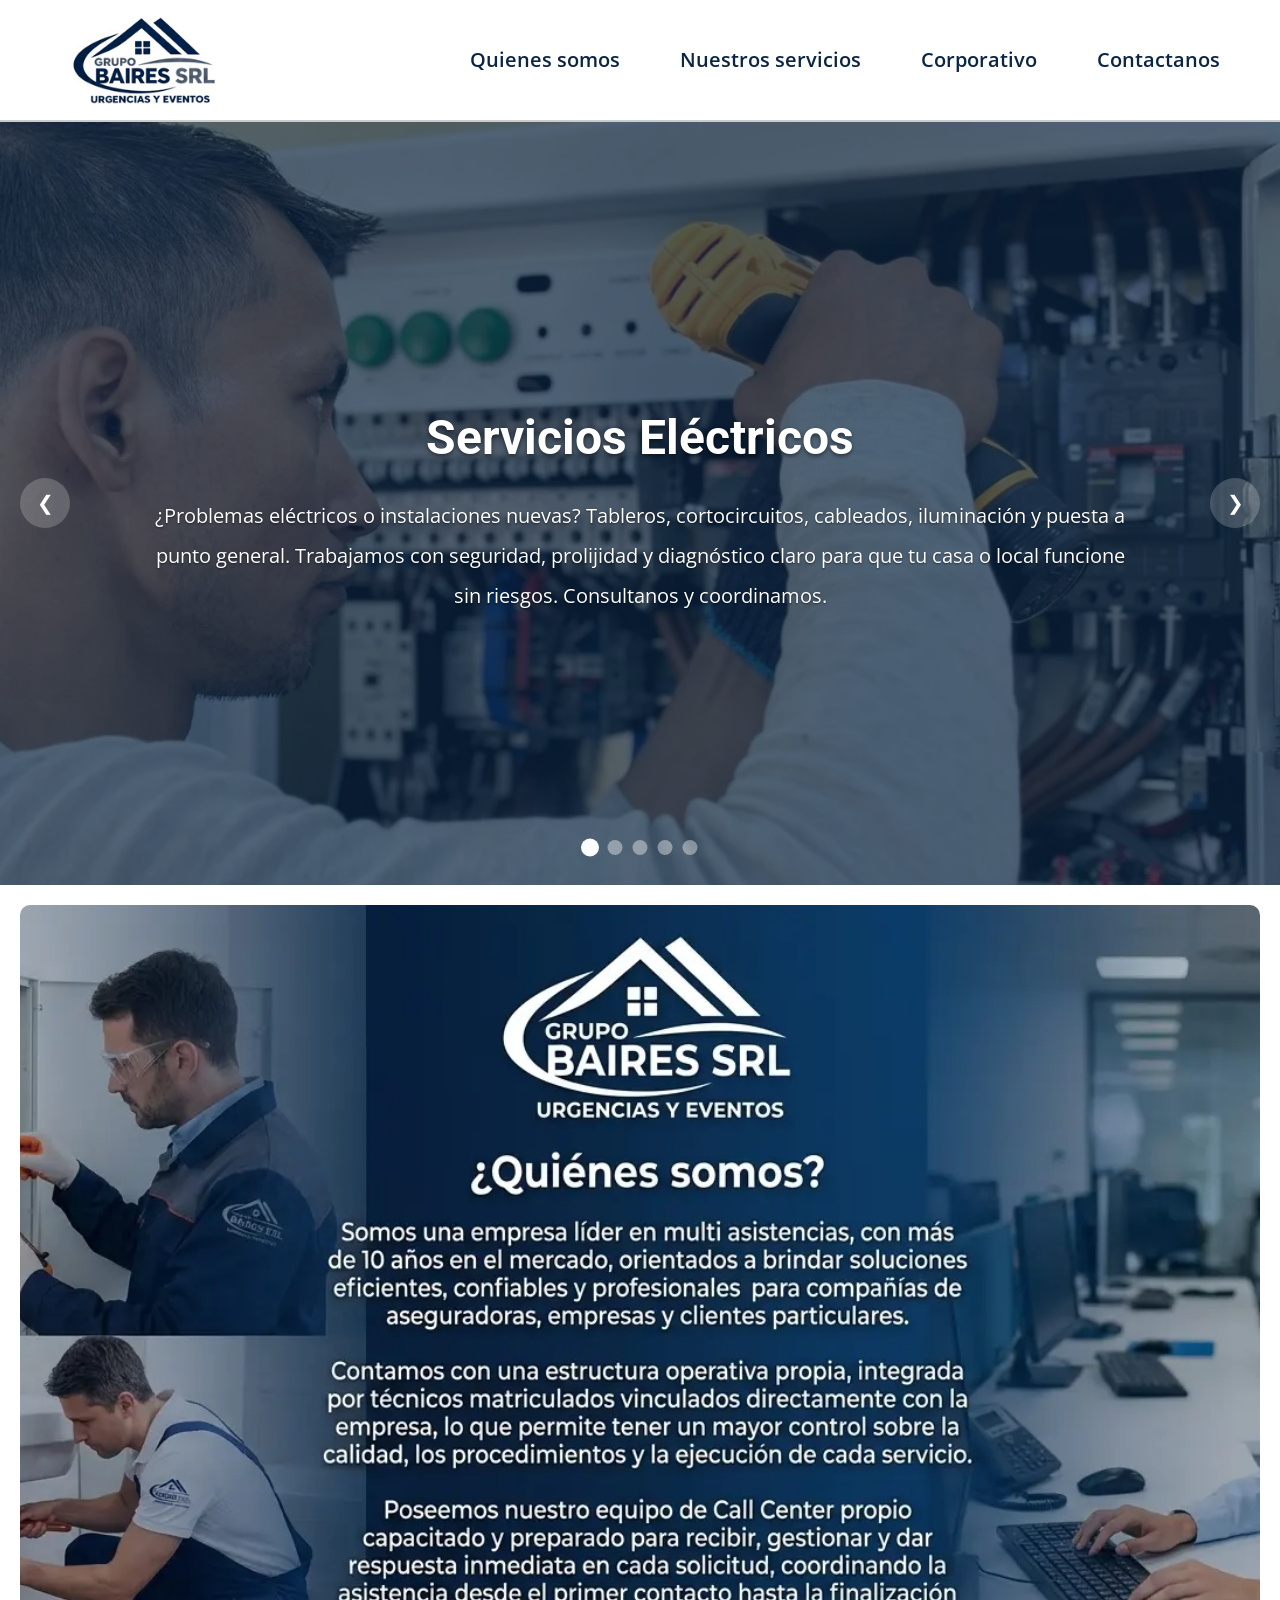
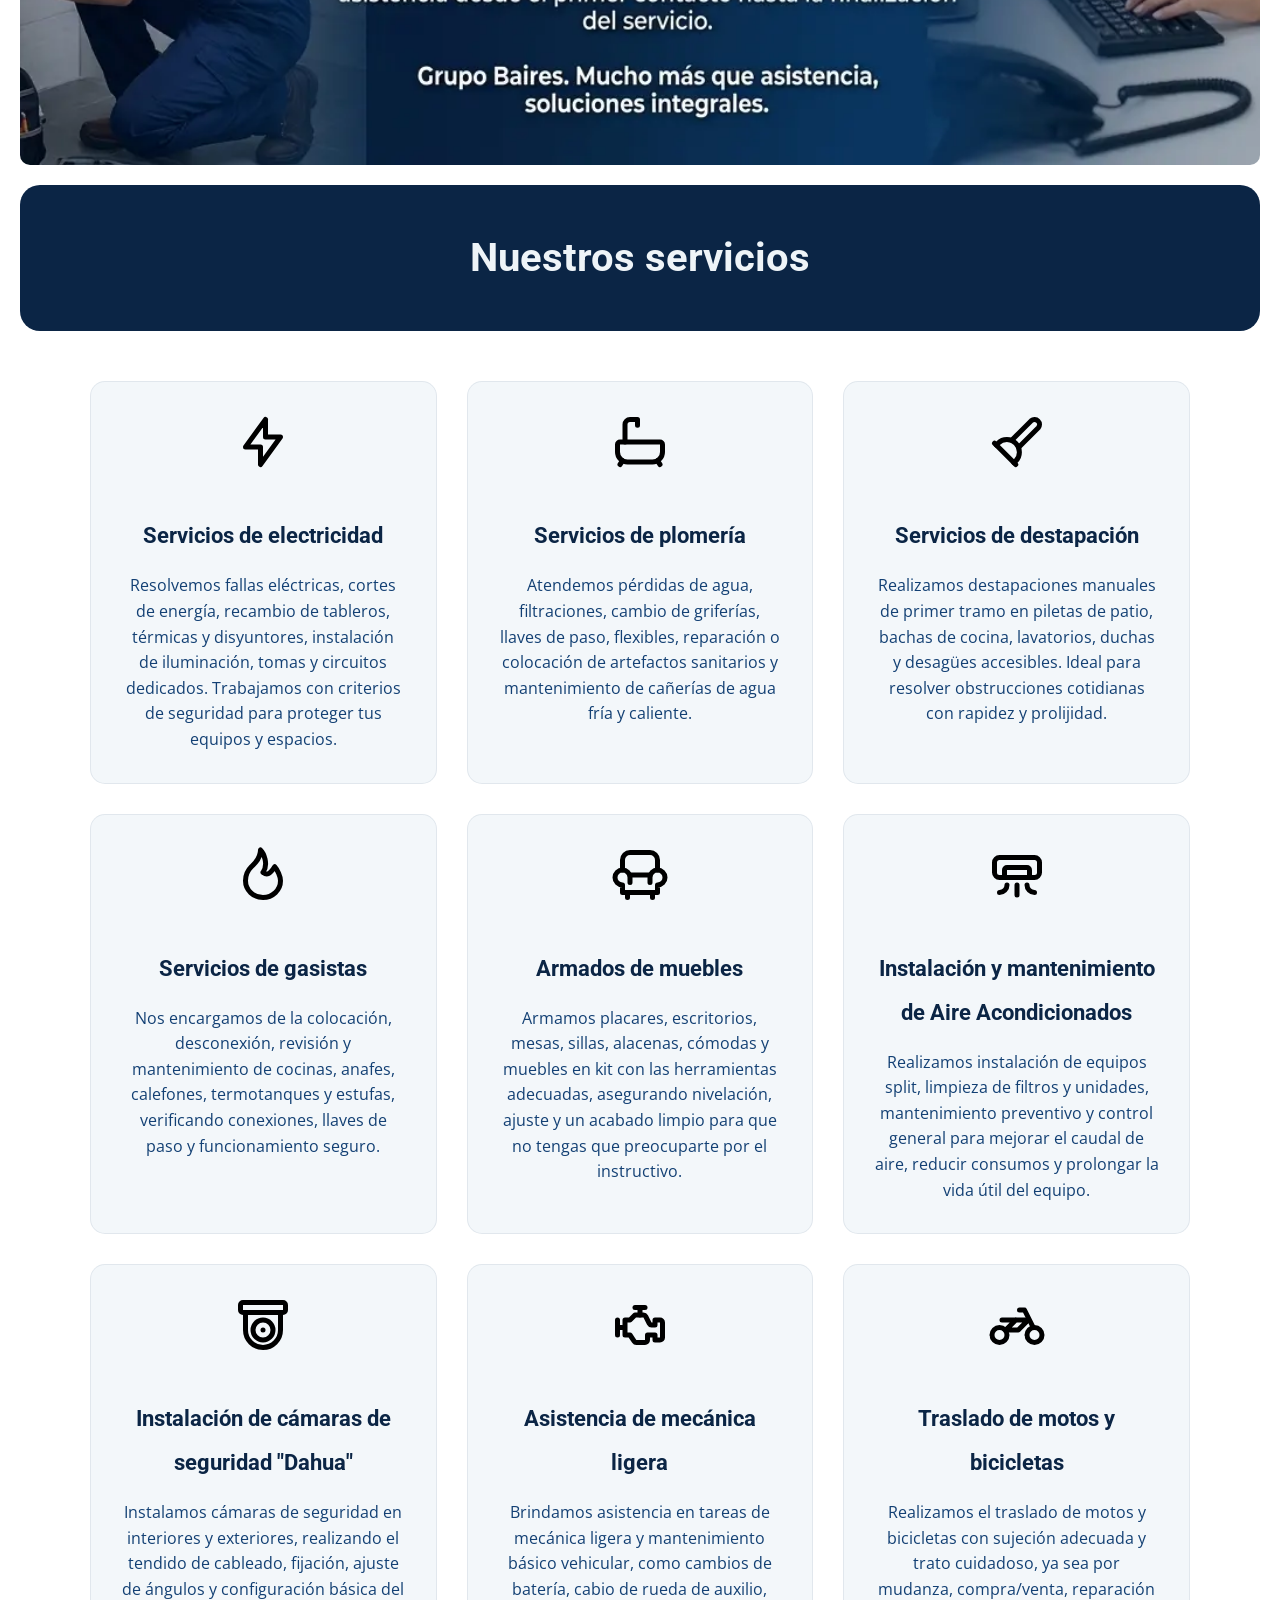
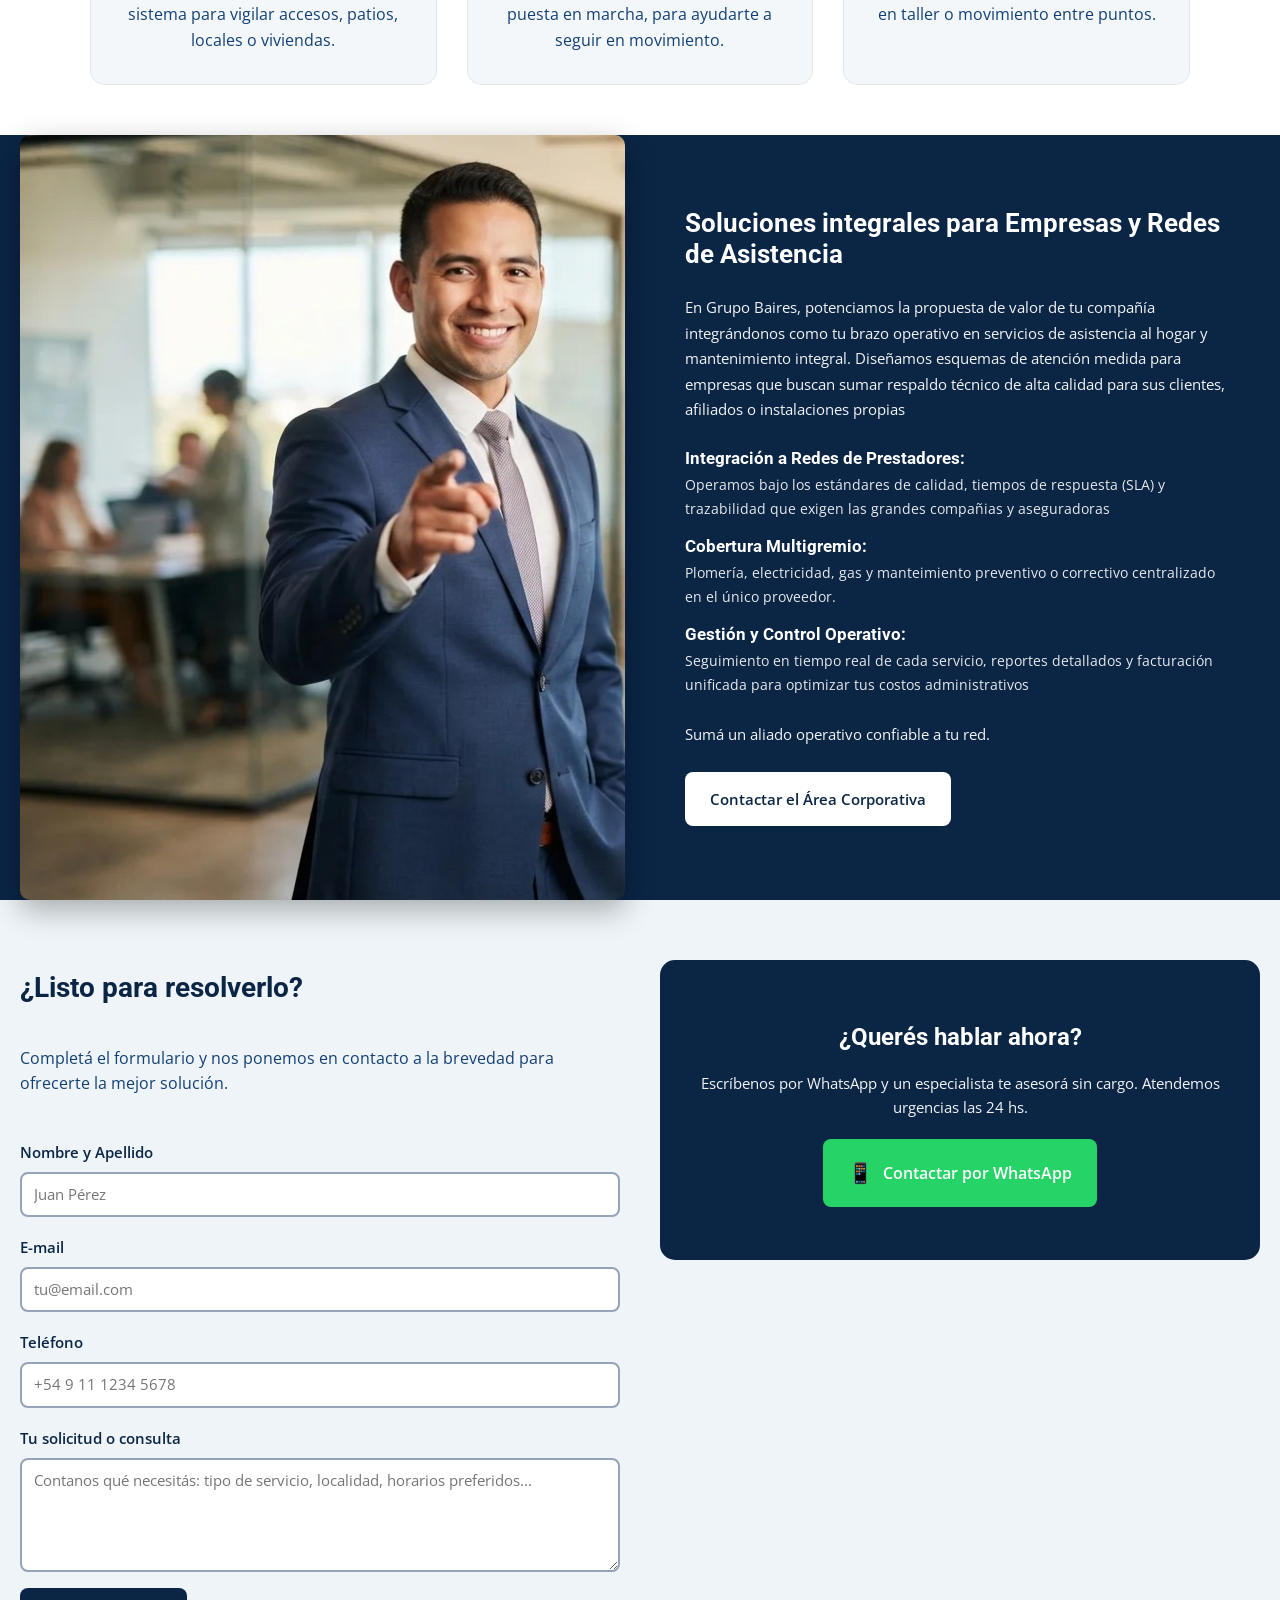
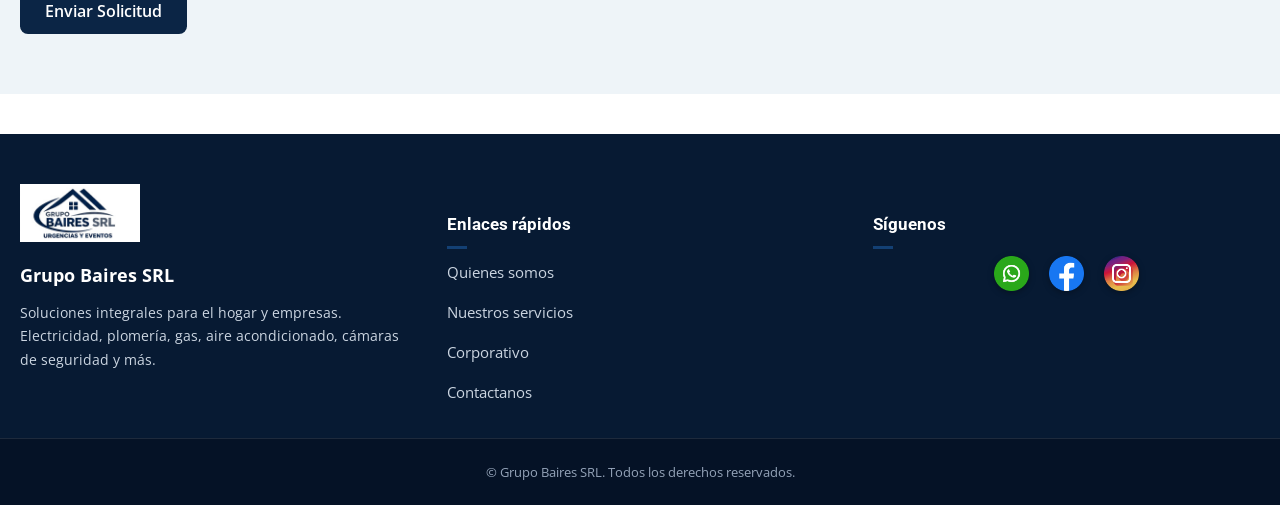
==== commit 199cef94: "footer completo" ====
--- a/Landing Page/Landingpage.html
+++ b/Landing Page/Landingpage.html
@@ -183,16 +183,14 @@
         <p>Sumá un aliado operativo confiable a tu red.</p>
         <a href="https://wa.me/5491125431833?text=Hola%21%20Quisiera%20realizar%20una%20consulta." class="btn-corporativo">Contactar el Área Corporativa</a>
     </div>
-
-
 </section>
 
-<!-- ===============================================Contactanos==========================================================-->
+<!--=============================================Contactanos=================================================================-->
 <section id="contactanos" class="contactanos__box">
     <div class="contactanos__formulario">
         <h2>¿Listo para resolverlo?</h2>
         <p class="contactanos__subtitulo">Completá el formulario y nos ponemos en contacto a la brevedad para ofrecerte la mejor solución.</p>
-        
+
         <!-- ACA PROGRAMAR EL ENVÍO DE MAIL: Conectá este formulario a tu backend (PHP, Node.js, etc.) para que los datos lleguen a tu correo electrónico -->
         <form class="formulario-contacto" action="#" method="POST">
             <div class="campo">
@@ -214,7 +212,7 @@
             <button type="submit" class="btn-enviar">Enviar Solicitud</button>
         </form>
     </div>
-    
+
     <div class="contactanos__whatsapp">
         <div class="whatsapp__contenido">
             <h2>¿Querés hablar ahora?</h2>
@@ -228,6 +226,49 @@
 </section>
 
     </main>
+
+    <!-- =============================== FOOTER =============================== -->
+    <footer class="footer">
+        <div class="footer__contenedor">
+            <div class="footer__logo">
+                <img src="Assets/LogoHeader.jpg" alt="Logo Grupo Baires">
+                <div class="footer__datos">
+                    <strong>Grupo Baires SRL</strong>
+                    <p>Soluciones integrales para el hogar y empresas. Electricidad, plomería, gas, aire acondicionado, cámaras de seguridad y más.</p>
+                </div>
+            </div>
+
+            <div class="footer__enlaces">
+                <h4>Enlaces rápidos</h4>
+                <ul class="footer__lista">
+                    <li><a href="#sobre-nosotros">Quienes somos</a></li>
+                    <li><a href="#cards-servicios">Nuestros servicios</a></li>
+                    <li><a href="#corporativo">Corporativo</a></li>
+                    <li><a href="#contactanos">Contactanos</a></li>
+                </ul>
+            </div>
+
+            <div class="footer__redes">
+                <h4>Síguenos</h4>
+                <div class="footer__social">
+                    <a href="https://wa.me/5491150064968?text=Hola%20Grupo%20Baires,%20quisiera%20una%20asesoria." class="social-link" target="_blank" rel="noopener" aria-label="WhatsApp">
+                        <img src="Assets/icons/whatsapp.png" alt="WhatsApp" class="social-icon">
+                    </a>
+                    <a href="#" class="social-link" target="_blank" rel="noopener" aria-label="Facebook">
+                        <img src="Assets/icons/facebook (1).png" alt="Facebook" class="social-icon">
+                    </a>
+                    <a href="#" class="social-link" target="_blank" rel="noopener" aria-label="Instagram">
+                        <img src="Assets/icons/logotipo-de-instagram.png" alt="Instagram" class="social-icon">
+                    </a>
+                </div>
+            </div>
+        </div>
+
+        <div class="footer__bottom">
+            <p>© <span id="anio"></span> Grupo Baires SRL. Todos los derechos reservados.</p>
+        </div>
+    </footer>
+
     <script>
         const slides = document.querySelectorAll('.carousel__slide');
         const totalSlides = slides.length;
--- a/Landing Page/CSS/style.css
+++ b/Landing Page/CSS/style.css
@@ -783,6 +783,181 @@
     transform: translateY(0);
 }
 
+/* ==========================Footer===============================*/
+
+.footer {
+    background: #071a33;
+    color: var(--blanco);
+    padding: 0;
+    margin-top: 4rem;
+}
+
+.footer__contenedor {
+    max-width: 130rem;
+    margin: 0 auto;
+    padding: 5rem 2rem 3rem 2rem;
+    display: grid;
+    grid-template-columns: 1fr 1fr 1fr;
+    gap: 4rem;
+    align-items: start;
+}
+
+.footer__logo img {
+    width: 12rem;
+    height: auto;
+    margin-bottom: 1.5rem;
+    display: block;
+}
+
+.footer__datos strong {
+    display: block;
+    font-size: 1.8rem;
+    color: var(--blanco);
+    margin-bottom: 0.8rem;
+}
+
+.footer__datos p {
+    font-size: 1.4rem;
+    line-height: 1.7;
+    color: #cbd5e1;
+    margin: 0;
+}
+
+.footer__enlaces h4,
+.footer__redes h4 {
+    font-size: 1.7rem;
+    color: var(--blanco);
+    margin-bottom: 1.5rem;
+    position: relative;
+}
+
+.footer__enlaces h4::after,
+.footer__redes h4::after {
+    content: '';
+    position: absolute;
+    left: 0;
+    bottom: -0.8rem;
+    width: 2rem;
+    height: 0.3rem;
+    background: var(--azulAcero);
+}
+
+.footer__lista {
+    list-style: none;
+    padding: 0;
+    margin: 0;
+    display: flex;
+    flex-direction: column;
+    gap: 0.8rem;
+}
+
+.footer__lista a {
+    text-decoration: none;
+    color: #cbd5e1;
+    font-size: 1.5rem;
+    transition: color 0.3s ease, padding-left 0.2s ease;
+}
+
+.footer__lista a:hover {
+    color: var(--blanco);
+    padding-left: 0.8rem;
+}
+
+/* Redes sociales - solo imágenes PNG sin fondos de color */
+.footer__social {
+    display: flex;
+    gap: 2rem;
+    justify-content: center;
+}
+
+.social-link {
+    display: inline-block;
+    text-decoration: none;
+    transition: transform 0.2s ease;
+    cursor: pointer;
+}
+
+.social-link:hover {
+    transform: translateY(-3px);
+}
+
+.social-icon {
+    width: 3.5rem;
+    height: 3.5rem;
+    filter: drop-shadow(0 0.2rem 0.3rem rgba(0, 0, 0, 0.3));
+}
+
+/* Footer bottom */
+.footer__bottom {
+    background: #051226;
+    border-top: 0.15rem solid rgba(255, 255, 255, 0.1);
+    padding: 2rem;
+    text-align: center;
+}
+
+.footer__bottom p {
+    margin: 0;
+    font-size: 1.3rem;
+    color: #94a3b8;
+}
+
+/* Responsive Footer */
+@media (max-width: 1024px) {
+    .footer__contenedor {
+        grid-template-columns: 1fr 1fr;
+        gap: 3rem;
+        padding: 4rem 1.5rem 2rem 1.5rem;
+    }
+
+    .footer__redes {
+        grid-column: span 2;
+    }
+
+    .footer__social {
+        flex-direction: row;
+        flex-wrap: wrap;
+        justify-content: center;
+    }
+
+    .social-link {
+        justify-content: center;
+    }
+}
+
+@media (max-width: 768px) {
+    .footer__contenedor {
+        grid-template-columns: 1fr;
+        gap: 2.5rem;
+        padding: 3rem 1.5rem 2rem 1.5rem;
+    }
+
+    .footer__logo {
+        text-align: center;
+    }
+
+    .footer__logo img {
+        margin: 0 auto 1.5rem auto;
+    }
+
+    .footer__enlaces h4::after,
+    .footer__redes h4::after {
+        left: 50%;
+        transform: translateX(-50%);
+    }
+
+    .footer__lista {
+        align-items: center;
+    }
+
+    .footer__lista a:hover {
+        padding-left: 0;
+    }
+
+    .footer__social {
+        justify-content: center;
+    }
+}
+
 /* ==========================Sección Contactanos===============================*/
 
 .contactanos__box {
--- a/Landing Page/CSS/style.css
+++ b/Landing Page/CSS/style.css
@@ -783,6 +783,181 @@
     transform: translateY(0);
 }
 
+/* ==========================Footer===============================*/
+
+.footer {
+    background: #071a33;
+    color: var(--blanco);
+    padding: 0;
+    margin-top: 4rem;
+}
+
+.footer__contenedor {
+    max-width: 130rem;
+    margin: 0 auto;
+    padding: 5rem 2rem 3rem 2rem;
+    display: grid;
+    grid-template-columns: 1fr 1fr 1fr;
+    gap: 4rem;
+    align-items: start;
+}
+
+.footer__logo img {
+    width: 12rem;
+    height: auto;
+    margin-bottom: 1.5rem;
+    display: block;
+}
+
+.footer__datos strong {
+    display: block;
+    font-size: 1.8rem;
+    color: var(--blanco);
+    margin-bottom: 0.8rem;
+}
+
+.footer__datos p {
+    font-size: 1.4rem;
+    line-height: 1.7;
+    color: #cbd5e1;
+    margin: 0;
+}
+
+.footer__enlaces h4,
+.footer__redes h4 {
+    font-size: 1.7rem;
+    color: var(--blanco);
+    margin-bottom: 1.5rem;
+    position: relative;
+}
+
+.footer__enlaces h4::after,
+.footer__redes h4::after {
+    content: '';
+    position: absolute;
+    left: 0;
+    bottom: -0.8rem;
+    width: 2rem;
+    height: 0.3rem;
+    background: var(--azulAcero);
+}
+
+.footer__lista {
+    list-style: none;
+    padding: 0;
+    margin: 0;
+    display: flex;
+    flex-direction: column;
+    gap: 0.8rem;
+}
+
+.footer__lista a {
+    text-decoration: none;
+    color: #cbd5e1;
+    font-size: 1.5rem;
+    transition: color 0.3s ease, padding-left 0.2s ease;
+}
+
+.footer__lista a:hover {
+    color: var(--blanco);
+    padding-left: 0.8rem;
+}
+
+/* Redes sociales - solo imágenes PNG sin fondos de color */
+.footer__social {
+    display: flex;
+    gap: 2rem;
+    justify-content: center;
+}
+
+.social-link {
+    display: inline-block;
+    text-decoration: none;
+    transition: transform 0.2s ease;
+    cursor: pointer;
+}
+
+.social-link:hover {
+    transform: translateY(-3px);
+}
+
+.social-icon {
+    width: 3.5rem;
+    height: 3.5rem;
+    filter: drop-shadow(0 0.2rem 0.3rem rgba(0, 0, 0, 0.3));
+}
+
+/* Footer bottom */
+.footer__bottom {
+    background: #051226;
+    border-top: 0.15rem solid rgba(255, 255, 255, 0.1);
+    padding: 2rem;
+    text-align: center;
+}
+
+.footer__bottom p {
+    margin: 0;
+    font-size: 1.3rem;
+    color: #94a3b8;
+}
+
+/* Responsive Footer */
+@media (max-width: 1024px) {
+    .footer__contenedor {
+        grid-template-columns: 1fr 1fr;
+        gap: 3rem;
+        padding: 4rem 1.5rem 2rem 1.5rem;
+    }
+
+    .footer__redes {
+        grid-column: span 2;
+    }
+
+    .footer__social {
+        flex-direction: row;
+        flex-wrap: wrap;
+        justify-content: center;
+    }
+
+    .social-link {
+        justify-content: center;
+    }
+}
+
+@media (max-width: 768px) {
+    .footer__contenedor {
+        grid-template-columns: 1fr;
+        gap: 2.5rem;
+        padding: 3rem 1.5rem 2rem 1.5rem;
+    }
+
+    .footer__logo {
+        text-align: center;
+    }
+
+    .footer__logo img {
+        margin: 0 auto 1.5rem auto;
+    }
+
+    .footer__enlaces h4::after,
+    .footer__redes h4::after {
+        left: 50%;
+        transform: translateX(-50%);
+    }
+
+    .footer__lista {
+        align-items: center;
+    }
+
+    .footer__lista a:hover {
+        padding-left: 0;
+    }
+
+    .footer__social {
+        justify-content: center;
+    }
+}
+
 /* ==========================Sección Contactanos===============================*/
 
 .contactanos__box {
